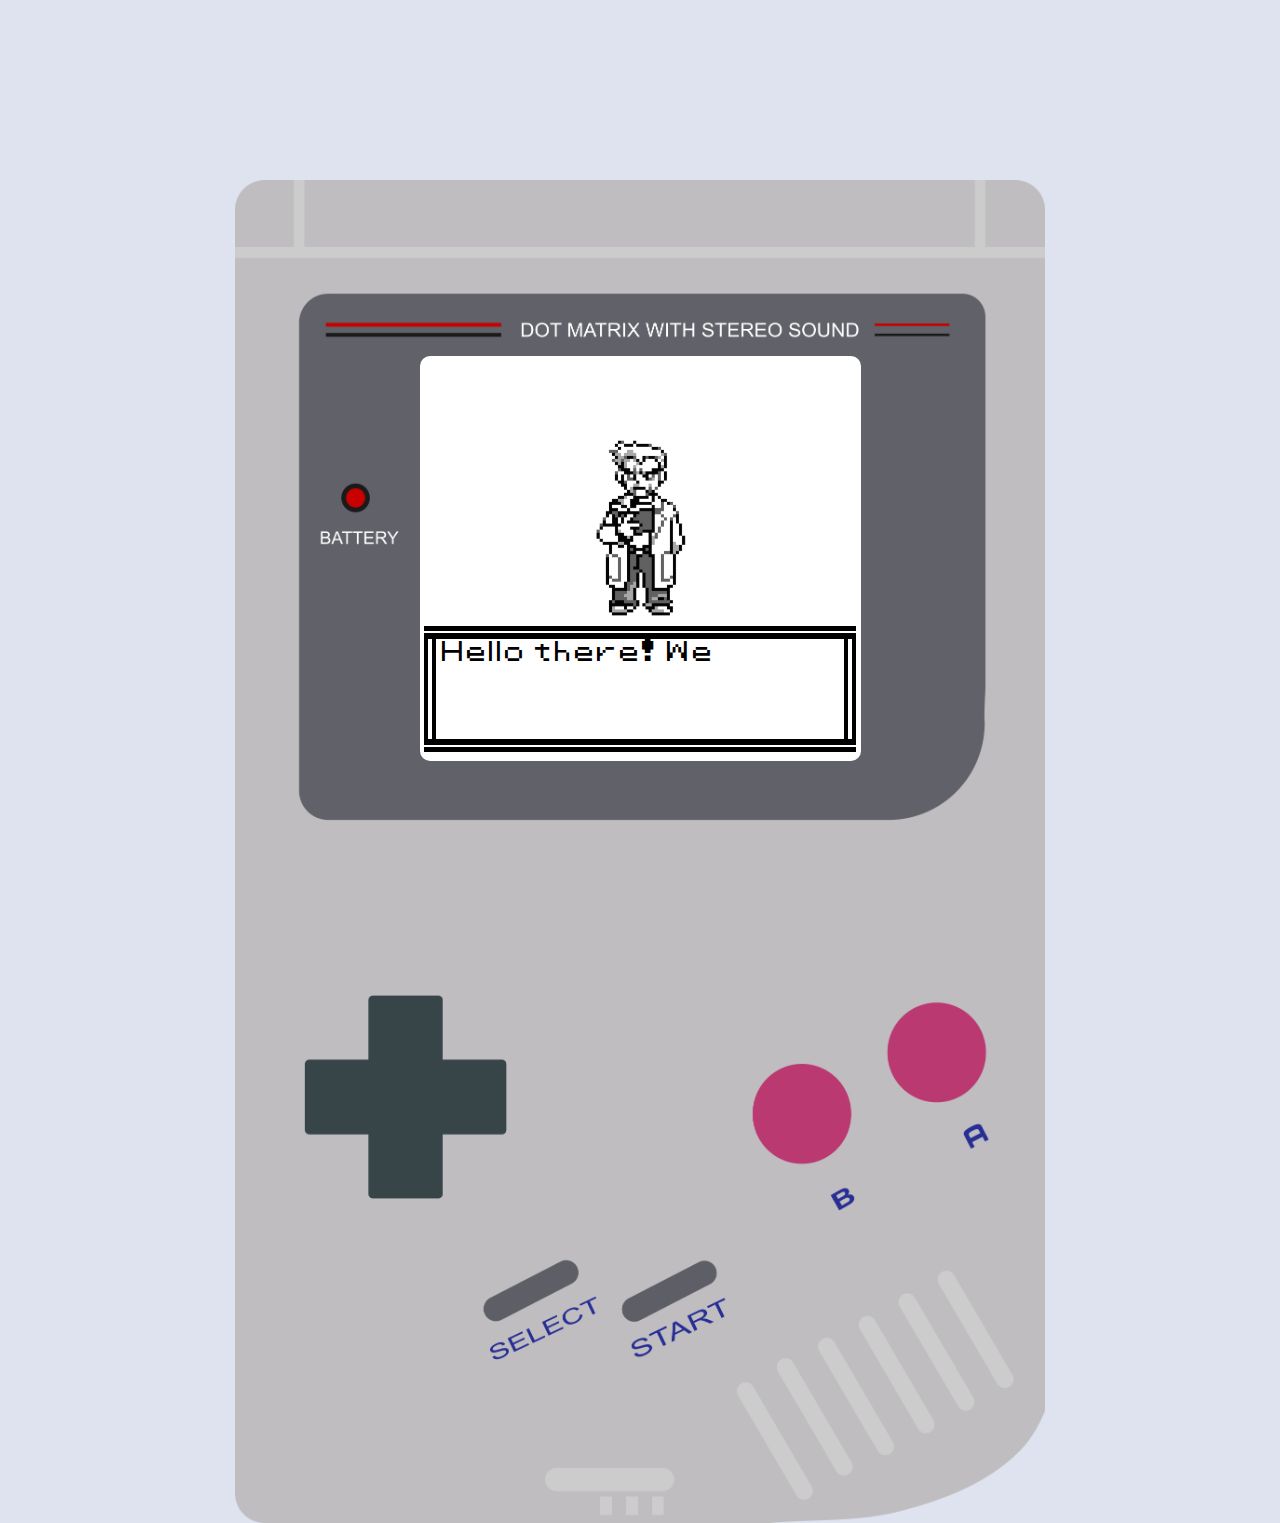
==== index.html @ 274673cb "initial commit" ====
<!DOCTYPE html>
<html lang="en">

<head>
    <meta charset="UTF-8">
    <meta http-equiv="X-UA-Compatible" content="IE=edge">
    <meta name="viewport" content="width=device-width, initial-scale=1.0">
    <title>Main Pokémon Quiz</title>
    <link rel="stylesheet" href="style.css">
</head>

<body>
    <div class="gameboy-container">
        <img src="./assets/gameboy.svg" alt="Gameboy" class="gameboy">
        <div id="quiz-container" class="quiz-body">
            <img src="./assets/oak.png" alt="Professor Oak" class="quiz-image oak fade-in fade-out">
            <div id="dialogue-container" class="text-box final-message" tabindex="0">
                <p id="dialogue-text"></p>
            </div>
            <form id="quiz-form" class="fade-out" style="display: none;">
                <div id="questions-container" class="question-text fade-out">
                    <!-- Questions go here -->
                </div>
            </form>
            <p id="question-counter"></p>
            <div id="pokemon-result" class="quiz-result" style="display: none;">
                <div class="text-box">
                <p id="final-message">Your ideal Pokémon is... </p>
            </div>
            <div class="pokemon-display">
                <p><strong id="pokemon-name"></strong></p>
                <img id="pokemon-image" src="" alt="" />
            </div>
            </div>
        </div>

        <script type="module" src="script.js"></script>
</body>

</html>
---- style.css ----
@font-face {
    font-family: 'Pokemon Classic';
    src: url('./assets/Pokemon-Font.ttf');
}

body {
    display: flex;
    width: 100vw;
    height: 100vh;
    background-color: #DFE2EF;
    overflow-y: hidden;
    font-family: 'Pokemon Classic';
}
.gameboy {
    position: absolute;
    top: 20vmin;
    left: 0;
    right: 0;
    margin-left: auto;
    margin-right: auto;
    max-width: 90vmin;
    height: auto;
}

/* Image Fade-In */

.fade-in {
    animation: fadeIn 1s;
}

@keyframes fadeIn {
    from {
        opacity: 0;
    }
    to {
        opacity: 1;
    }
}

/* Quiz */

.quiz-body {
    position: absolute;
    background-color: #FFFFFF;
    top: 39.5vmin;
    height: 45vmin;
    width: 49vmin;
    border-radius: 10px;
    left: 0;
    margin-left: auto;
    margin-right: auto;
    right: 0;
}

#quiz-container {
    display: flex;
    flex-direction: column;
}

.quiz-image {
    position: relative;
    height: 20vmin;
    align-self: center;
    top: 20%;
}

.text-box {
    width: 98%;
}

#questions-container {
    width: 94.5%;
}

#question-counter {
    position: absolute;
    top: 0;
    left: 50%;
    transform: translateX(-50%);
}

.text-box,
#questions-container,
.custom-options {
    position: absolute;
    height: 14vmin;
    align-self: start;
    bottom: 0;
    margin-left: 0.5vmin;
    margin-bottom: 1vmin;
    box-shadow: 
        /* top */
        inset 0 5px black,
        inset 0 7px white,
        inset 0 13px black,
        /* bottom */
        inset 0 -5px black,
        inset 0 -7px white,
        inset 0 -13px black,
        /* sides */
        inset 4px 0 black,
        inset 8px 0 white,
        inset 12px 0 black,
        inset -4px 0 black,
        inset -8px 0 white,
        inset -12px 0 black;
}

#dialogue-text {
    cursor: pointer;
    outline: none;

    position: relative;
    margin-top: -0.5px;
    font-size: 2.5vmin;
    padding-left: 2vmin;
    padding-top: 0.5vmin;
}

.question-text {
    position: relative;
    margin-top: -0.5px;
    font-size: 2.5vmin;
    padding-left: 2vmin;
}

/* question answer options */

.custom-options {
    display: flex;
    background-color: #FFFFFF;
    flex-direction: column;
    border: 1px solid black;
    width: 89%;
    margin-left: -2vmin;
    margin-bottom: 15vmin;
    height: 23vmin;
    padding-left: 5vmin;
}

.custom-option {
    cursor: pointer;
    padding-top: 0.2vmin;
}

.custom-option:hover::after,
.custom-option:focus::after,
.custom-option.selected::after {
    content: '▶';
    position: absolute;
    left: 0;
    font-size: 2.5vmin;
    padding-left: 1.5vmin;
}

.custom-option:active {
    opacity: 0.5;
}

/* Pokémon Result */
.quiz-result {
    display: flex;
    width: 100%;
    height: 100%;
}

#final-message {
    font-size: 2.5vmin;
    padding-left: 2vmin;
}

.pokemon-display {
    display: flex;
    flex-direction: column;
    align-items: center;
    justify-content: center;
    width: 100%;
}

#pokemon-name {
    position: absolute;
    top: 5%;
    left: 35%;
    font-size: 2vmin;
}

#pokemon-image {
    height: 20vmin;
    width: auto;
    margin-top: 6vmin;
}

#pokemon-name,
#pokemon-image {
    animation: fadeIn 5s;
}

/* small screen adjustments */

@media only screen and (max-width: 600px) {
.text-box,
#questions-container,
.custom-options {
    position: absolute;
    height: 14vmin;
    align-self: start;
    bottom: 0;
    margin-left: 0.5vmin;
    margin-bottom: 1vmin;
    z-index: 1;
    box-shadow: 
        /* top */
        inset 0 5px black,
        inset 0 7px white,
        /* bottom */
        inset 0 -5px black,
        /* sides */
        inset 4px 0 black,
        inset -4px 0 black
}
.custom-options {
    display: flex;
    background-color: #FFFFFF;
    flex-direction: column;
    border: 1px solid black;
    width: 89%;
    margin-left: -2vmin;
    margin-bottom: 15vmin;
    height: 23vmin;
    padding-left: 5vmin;
}
.pokemon-display {
    display: flex;
    flex-direction: column;
    align-items: center;
    justify-content: center;
    width: 100%;
}

#pokemon-name {
    position: absolute;
    top: 5%;
    left: 35%;
    font-size: 2vmin;
}

#pokemon-image {
    height: 20vmin;
    width: auto;
    margin-top: 3vmin;
    z-index: 0;
}

#question-counter {
    position: absolute;
    top: -0;
    left: 50%;
    transform: translateX(-50%);
    font-size: 2vmin;
}
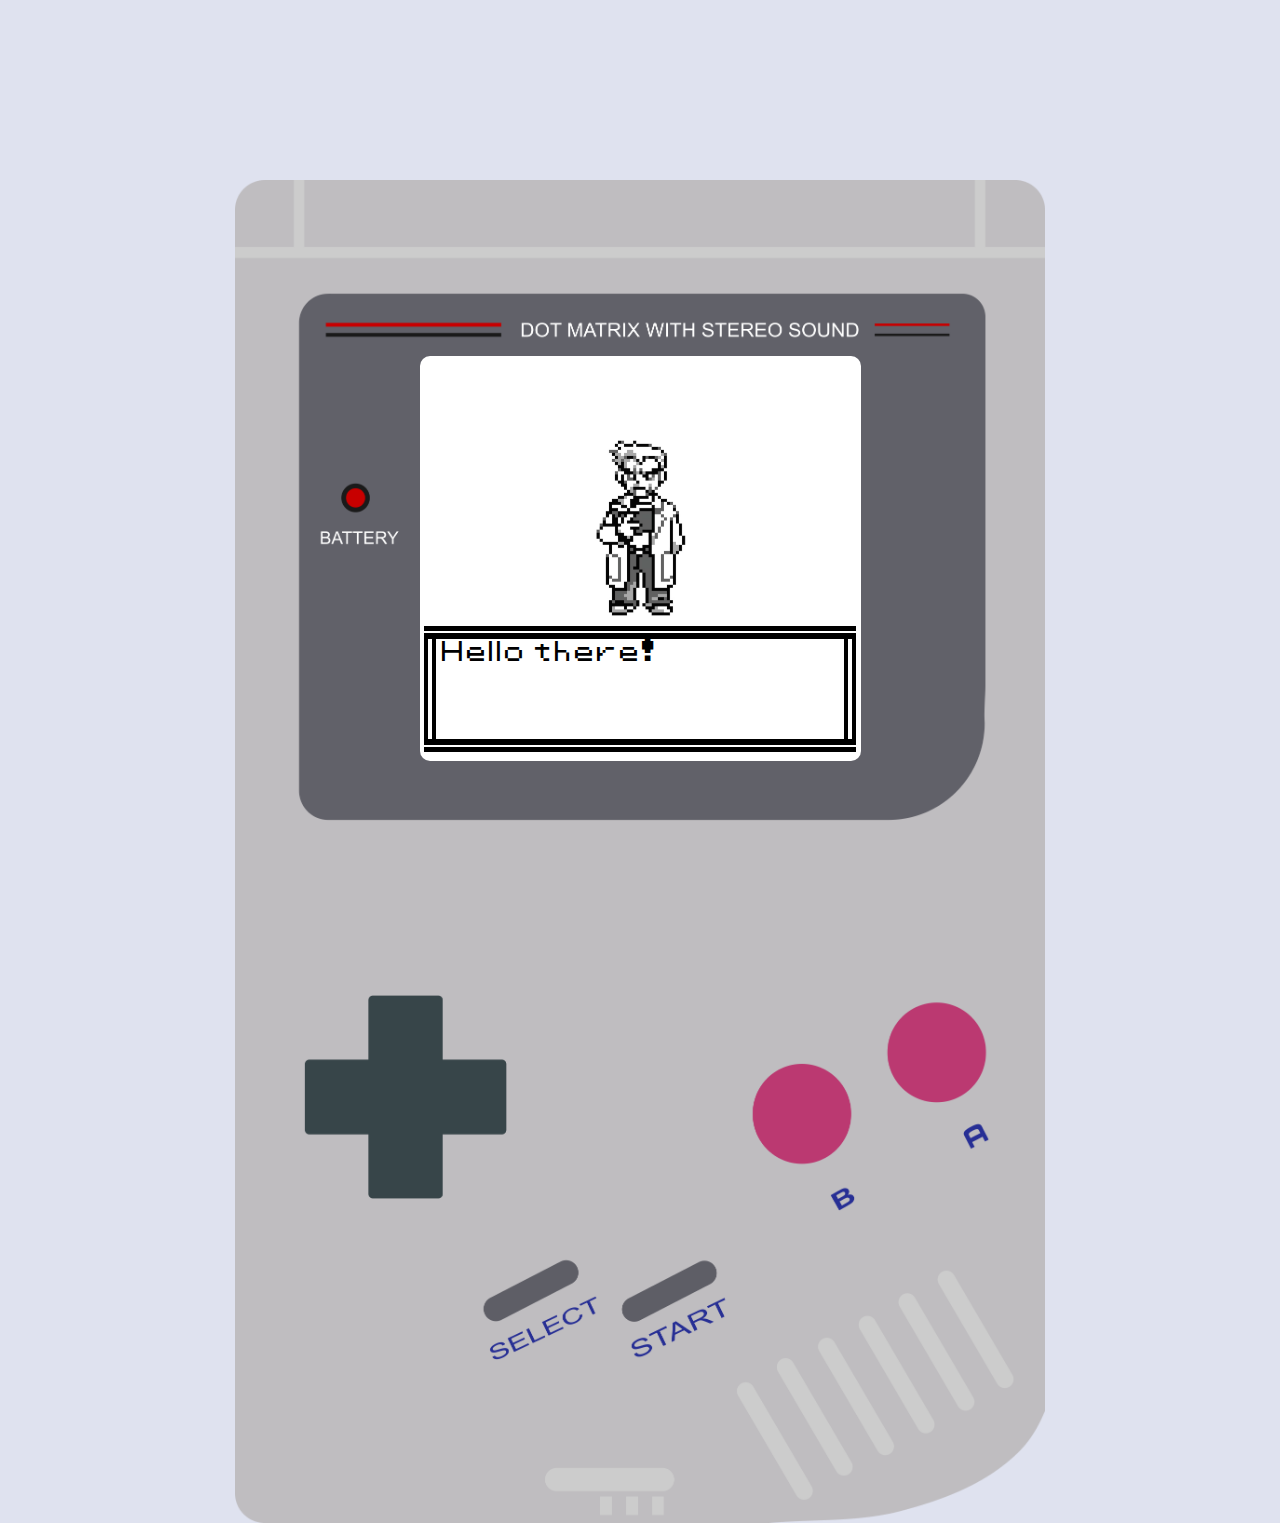
==== commit dbe44e39: "fix mobile" ====
--- a/index.html
+++ b/index.html
@@ -22,7 +22,7 @@
                     <!-- Questions go here -->
                 </div>
             </form>
-            <p id="question-counter"></p>
+            <p id="question-counter" class="fade-out"></p>
             <div id="pokemon-result" class="quiz-result" style="display: none;">
                 <div class="text-box">
                 <p id="final-message">Your ideal Pokémon is... </p>
--- a/style.css
+++ b/style.css
@@ -210,13 +210,13 @@
     z-index: 1;
     box-shadow: 
         /* top */
-        inset 0 5px black,
-        inset 0 7px white,
+        inset 0 2px black,
+        inset 0 5px white,
         /* bottom */
-        inset 0 -5px black,
+        inset 0 -2px black,
         /* sides */
-        inset 4px 0 black,
-        inset -4px 0 black
+        inset 2px 0 black,
+        inset -2px 0 black
 }
 .custom-options {
     display: flex;
@@ -257,4 +257,10 @@
     left: 50%;
     transform: translateX(-50%);
     font-size: 2vmin;
+    width: 100%;
+    padding-left: 2vmin;
+}
+
+.custom-option:active {
+    text-decoration: underline;
 }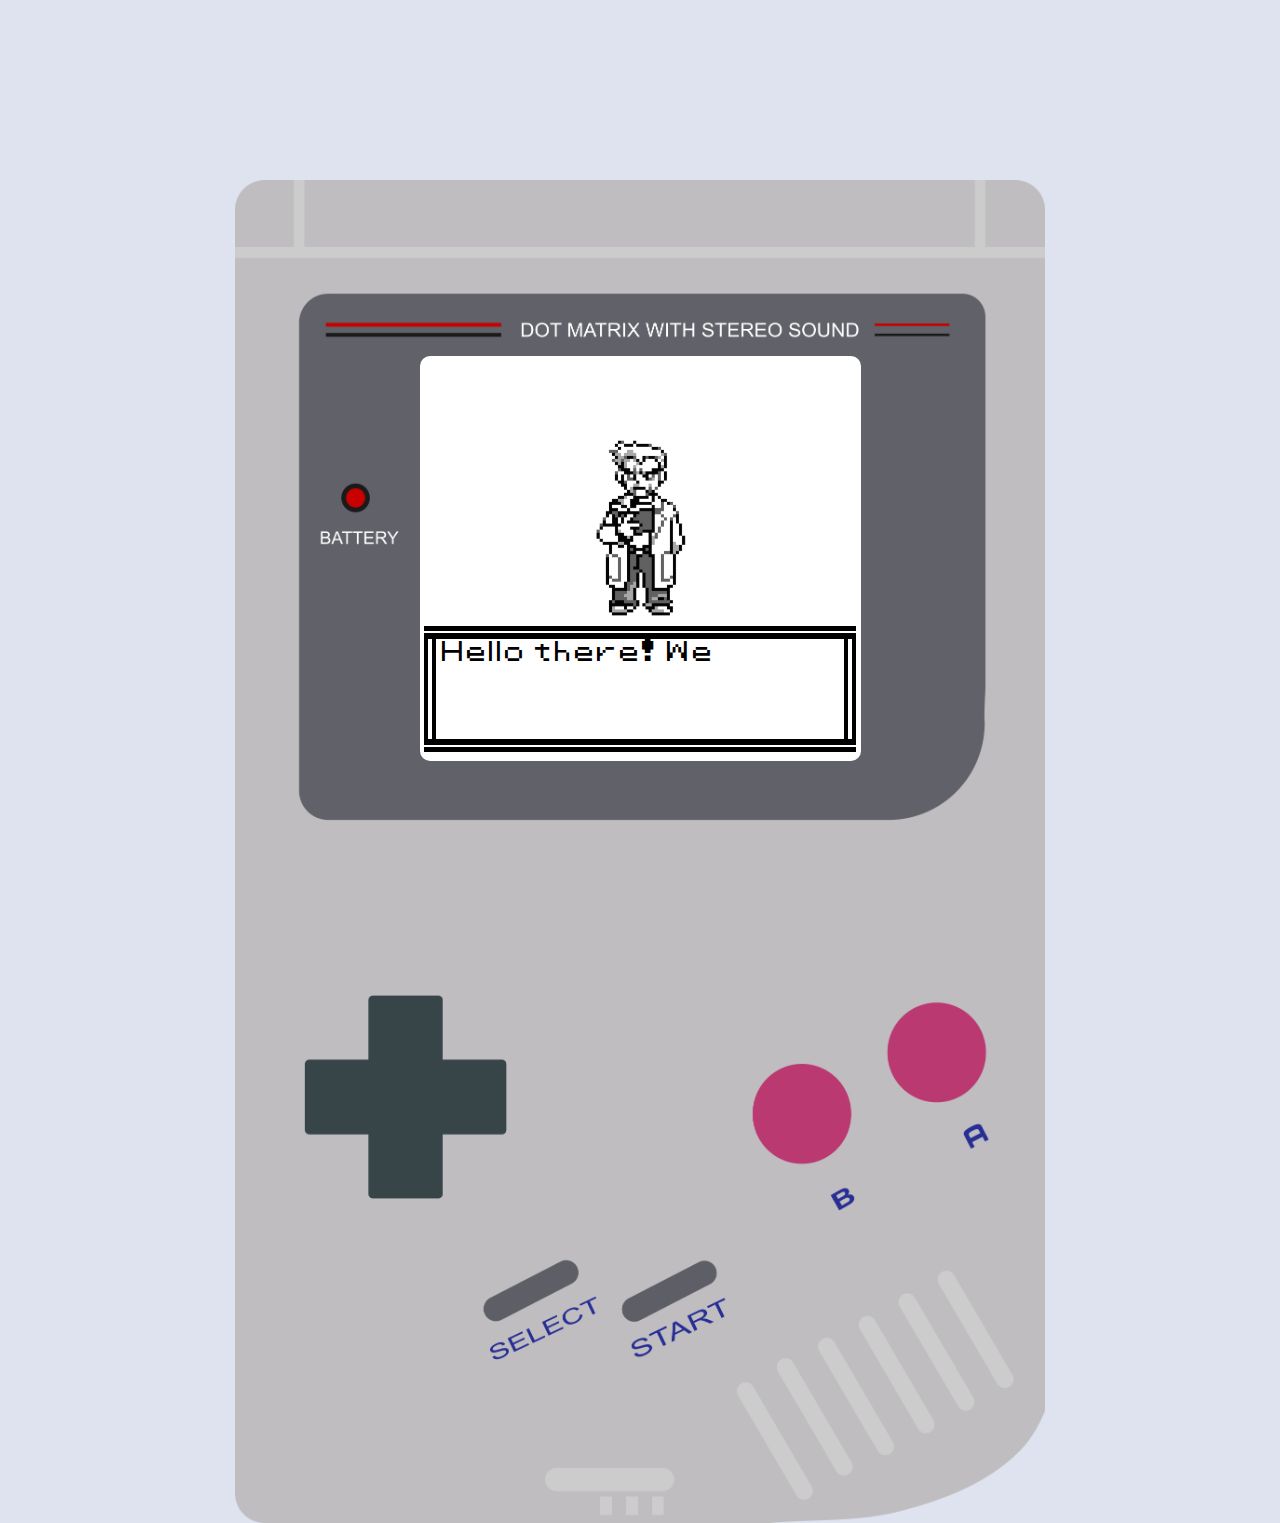
==== commit a18ed661: "Add files via upload" ====
--- a/index.html
+++ b/index.html
@@ -28,7 +28,7 @@
                 <p id="final-message">Your ideal Pokémon is... </p>
             </div>
             <div class="pokemon-display">
-                <p><strong id="pokemon-name"></strong></p>
+                <p id="pokemon-name"></p>
                 <img id="pokemon-image" src="" alt="" />
             </div>
             </div>
--- a/style.css
+++ b/style.css
@@ -174,13 +174,14 @@
     flex-direction: column;
     align-items: center;
     justify-content: center;
-    width: 100%;
 }
 
 #pokemon-name {
-    position: absolute;
-    top: 5%;
-    left: 35%;
+    position:absolute;
+    left: 50%;
+    -webkit-transform: translateX(-50%);
+    transform: translateX(-50%);
+    top: 0;
     font-size: 2vmin;
 }
 
@@ -239,15 +240,17 @@
 
 #pokemon-name {
     position: absolute;
-    top: 5%;
-    left: 35%;
+    top: 0;
+    left: 50%;
+    -webkit-transform: translateX(-50%);
+    transform: translateX(-50%);
     font-size: 2vmin;
 }
 
 #pokemon-image {
-    height: 20vmin;
+    height: 16vmin;
     width: auto;
-    margin-top: 3vmin;
+    margin-top: 8vmin;
     z-index: 0;
 }
 
@@ -263,4 +266,5 @@
 
 .custom-option:active {
     text-decoration: underline;
+}
 }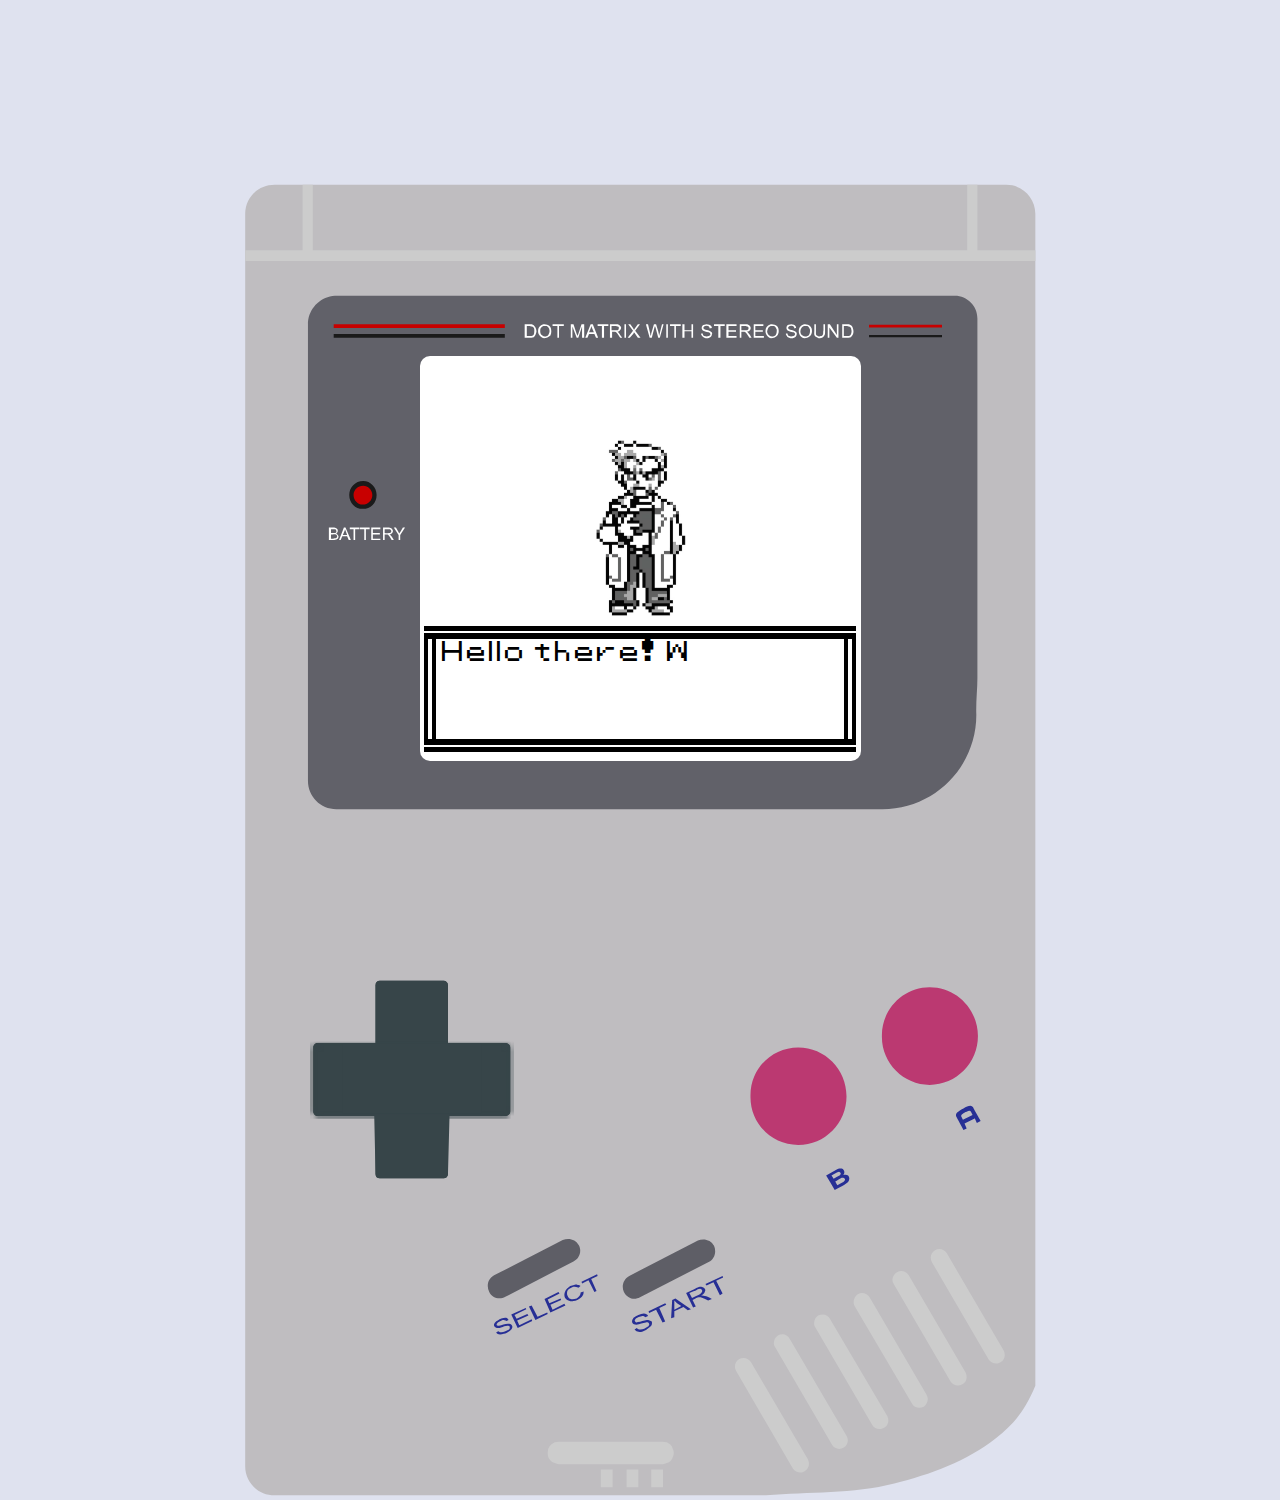
==== commit 8709de17: "Add files via upload" ====
--- a/index.html
+++ b/index.html
@@ -11,7 +11,44 @@
 
 <body>
     <div class="gameboy-container">
-        <img src="./assets/gameboy.svg" alt="Gameboy" class="gameboy">
+        <svg version="1.2" xmlns="http://www.w3.org/2000/svg" viewBox="0 0 151 246" class="gameboy">
+            <title>Gameboy</title>
+            <defs>
+                <image  width="38" height="15" id="img1" href="[data-uri]"/>
+            </defs>
+            <style>
+                .s0 { fill: #bfbdc0 } 
+                .s1 { fill: #616169 } 
+                .s2 { fill: #cccccc } 
+                .s3 { fill: #5e5e66 } 
+                .s4 { fill: #bb3971 } 
+                .s5 { fill: #374549 } 
+                .s6 { fill: #1a1a1a } 
+                .s7 { fill: #c80000 } 
+                .s8 { fill: #bfcf04 } 
+                .s9 { fill: #ffffff } 
+                .s10 { fill: #272f95 } 
+            </style>
+            <g id="layer1">
+                <path id="path46" class="s0" d="m7.4 0.9h136.4c3 0 5.4 2.4 5.4 5.4v218.5c-2 4.8-4.1 7.2-7.3 9.7-5.4 4.3-12.3 6.8-19 8.5-7.7 2-15.9 1.5-23.9 2.2h-91.6c-3.1 0-5.5-2.4-5.5-5.4v-233.5c0-3 2.4-5.4 5.5-5.4z"/>
+                <path id="path48" class="s1" d="m17.7 21.7c-2.4 0.6-4.1 2.7-4.1 5.2v85.1c0 2.9 2.3 5.3 5.3 5.3h101.8c9.7 0 17.5-7.9 17.5-17.6-0.1-2.2 0.2-4.7 0.2-6.8v-67.1c0-2.3-1.9-4.2-4.2-4.2h-114.6c-0.7 0-1.3 0-1.9 0.1z"/>
+                <path id="path1748" class="s2" d="m12.6 0.9v12.2h-10.7v2h147.3v-2h-10.8v-12.2h-1.9v12.2h-122v-12.2zm118.7 198.4q-0.4 0-0.8 0.2c-0.8 0.5-1 1.4-0.6 2.2l10.6 18.2c0.5 0.7 1.5 1 2.2 0.5 0.8-0.4 1-1.4 0.6-2.2l-10.6-18.1c-0.3-0.5-0.8-0.8-1.4-0.8zm-7.1 4.1q-0.4 0-0.8 0.2c-0.8 0.5-1.1 1.5-0.6 2.2l10.6 18.2c0.5 0.7 1.4 1 2.2 0.5 0.8-0.4 1-1.4 0.6-2.2l-10.6-18.1c-0.3-0.5-0.8-0.8-1.4-0.8zm-7.3 4.1q-0.4 0-0.8 0.2c-0.7 0.5-1 1.5-0.6 2.2l10.7 18.2c0.4 0.8 1.4 1 2.2 0.6 0.7-0.5 1-1.5 0.5-2.3l-10.6-18.1c-0.3-0.5-0.8-0.8-1.4-0.8zm-7.3 4q-0.5 0-0.9 0.2c-0.7 0.5-1 1.5-0.5 2.2l10.6 18.2c0.4 0.7 1.4 1 2.2 0.5 0.8-0.4 1-1.4 0.6-2.2l-10.7-18.1c-0.2-0.5-0.8-0.8-1.3-0.8zm-7.5 3.7q-0.5 0-0.9 0.2c-0.7 0.5-1 1.5-0.5 2.2l10.6 18.2c0.4 0.7 1.4 1 2.2 0.5 0.7-0.4 1-1.4 0.5-2.2l-10.6-18.1c-0.3-0.5-0.8-0.8-1.3-0.8zm-7.3 4.4q-0.4 0-0.8 0.2c-0.8 0.5-1 1.4-0.6 2.2l10.6 18.2c0.5 0.7 1.5 1 2.2 0.5 0.8-0.4 1-1.4 0.6-2.2l-10.6-18.1c-0.3-0.5-0.8-0.8-1.4-0.8zm-34.4 15.6q-0.4 0-0.8 0.1-0.4 0.2-0.7 0.5-0.3 0.3-0.5 0.7-0.1 0.4-0.1 0.8 0 0.4 0.1 0.8 0.2 0.4 0.5 0.7 0.3 0.3 0.7 0.4 0.4 0.2 0.8 0.2h19.3q0.4 0 0.8-0.2 0.4-0.1 0.7-0.4 0.3-0.3 0.4-0.7 0.2-0.4 0.2-0.8 0-0.4-0.2-0.8-0.1-0.4-0.4-0.7-0.3-0.3-0.7-0.5-0.4-0.1-0.8-0.1zm7.8 5.2v3.3h2.2v-3.3zm4.8 0v3.3h2.2v-3.3zm4.6 0v3.3h2.2v-3.3z"/>
+                <path id="path1736" class="s3" d="m62.1 197.4q-0.5 0-1 0.2l-12.8 6.6c-1.1 0.6-1.5 1.9-0.9 3.1 0.5 1.1 1.9 1.5 3 0.9l12.7-6.6c1.1-0.5 1.6-1.9 1-3-0.4-0.8-1.2-1.2-2-1.2zm25.2 0.1q-0.6 0-1 0.2l-12.8 6.6c-1.1 0.6-1.5 1.9-1 3 0.6 1.2 1.9 1.6 3 1l12.8-6.6c1.1-0.5 1.5-1.9 1-3-0.4-0.8-1.2-1.2-2-1.2z"/>
+                <path id="button-b" class="s4" d="m105 161.7c-4.9 0-9 4-8.9 9.1-0.1 5 3.9 9.1 8.9 9.1 5 0 9-4.1 9-9.1 0-5-4-9.1-9-9.1z"/>
+                <path id="button-a" class="s4" d="m129.5 150.5c-4.9 0-9 4.1-8.9 9.1-0.1 5 4 9.1 8.9 9.1 5 0 9-4.1 9-9.1 0-5-4-9.1-9-9.1z"/>
+                <path id="buttonback" class="s5" d="m27 149.3c-0.5 0-0.8 0.3-0.8 0.8v10.8h-10.8c-0.4 0-0.8 0.4-0.8 0.8v12c0 0.4 0.4 0.8 0.8 0.8h10.8v10.8c0 0.5 0.3 0.8 0.8 0.8h11.9c0.4 0 0.8-0.3 0.8-0.8v-10.8h10.7c0.5 0 0.9-0.4 0.9-0.8v-12c0-0.4-0.4-0.8-0.9-0.8h-10.7v-10.8c0-0.5-0.4-0.8-0.8-0.8z"/>
+                <path id="inactive-btns" fill-rule="evenodd" class="s5" d="m40.7 160.9h-25.3c-0.4 0-0.8 0.4-0.8 0.8v12c0 0.4 0.4 0.8 0.8 0.8h25.4m-1.1 0h10.7c0.5 0 0.9-0.4 0.9-0.8v-12c0-0.4-0.4-0.8-0.9-0.8h-10.7"/>
+                <path id="button-up" class="s5" d="m39.7 160.9v-10.8c0-0.5-0.4-0.8-0.8-0.8h-11.9c-0.5 0-0.8 0.3-0.8 0.8v10.8"/>
+                <path id="button-down" class="s5" d="m39.8 172c0 2.5-13.9-0.9-13.9-0.1l0.3 13.4c0 0.5 0.3 0.8 0.8 0.8h11.9c0.4 0 0.8-0.3 0.8-0.8l0.3-11.2"/>
+                <use id="bts-filler" href="#img1" x="14" y="160"/>
+                <path id="Shape 1" class="s5" d="m20 161h26v13h-26z"/>
+                <path id="path1786" class="s6" d="m18.4 28.7v0.7h31.9v-0.7zm99.8 0.2v0.4h13.6v-0.4zm-94.3 27.2c-1.5 0-2.6 1.2-2.6 2.6 0 1.5 1.1 2.6 2.5 2.6 1.5 0 2.6-1.1 2.6-2.6 0-1.4-1.1-2.6-2.5-2.6z"/>
+                <path id="path1726" class="s7" d="m18.4 26.9v0.7h31.9v-0.7zm99.8 0.1v0.5h13.6v-0.5zm-94.3 30c-1 0-1.8 0.8-1.8 1.7 0 1 0.8 1.8 1.7 1.8 1 0 1.8-0.8 1.8-1.8 0-0.9-0.8-1.7-1.7-1.7z"/>
+                <path id="path1724" class="s8" d="m39.2 33h73.7c1.3 0 2.4 1.1 2.4 2.4v67.9c0 1.3-1.1 2.4-2.4 2.4h-73.7c-1.4 0-2.4-1.1-2.4-2.4v-67.9c0-1.3 1-2.4 2.4-2.4z"/>
+                <path id="path872" fill-rule="evenodd" class="s9" d="m58.2 27c0.3 0.1 0.6 0.3 0.7 0.7 0.1 0.4 0.1 0.9-0.1 1.3-0.3 0.3-0.8 0.5-1.2 0.5-0.4-0.1-0.8-0.4-1-0.8q-0.1-0.2-0.1-0.5c0-0.4 0.1-0.8 0.4-1 0.2-0.2 0.5-0.3 0.8-0.3q0.3 0 0.5 0.1zm42.4 0c0.3 0.1 0.6 0.3 0.7 0.7 0.1 0.4 0.1 0.9-0.2 1.3-0.2 0.3-0.7 0.5-1.2 0.5-0.4-0.1-0.7-0.4-0.9-0.8q-0.1-0.2-0.1-0.5c0-0.4 0.1-0.8 0.4-1 0.2-0.2 0.5-0.3 0.8-0.3q0.2 0 0.5 0.1zm6.2 0c0.3 0.1 0.5 0.3 0.7 0.7 0.1 0.4 0.1 0.9-0.2 1.3-0.2 0.3-0.7 0.5-1.2 0.5-0.4-0.1-0.8-0.4-0.9-0.8q-0.1-0.2-0.1-0.5c0-0.4 0.1-0.8 0.4-1 0.2-0.2 0.5-0.3 0.8-0.3q0.2 0 0.5 0.1zm-18.4 0c0.3 0.1 0.5 0.3 0.5 0.6 0 0.1-0.1 0-0.1 0l-0.3 0.1c0-0.2-0.1-0.4-0.3-0.5q-0.3-0.1-0.6 0c-0.2 0.1-0.3 0.3-0.3 0.4 0.1 0.2 0.3 0.3 0.4 0.3 0.3 0.1 0.7 0.1 0.9 0.3q0.5 0.2 0.3 0.6c0 0.3-0.2 0.5-0.5 0.6q-0.4 0.2-0.9 0c-0.2-0.1-0.5-0.3-0.6-0.6q0-0.1 0-0.2 0.2 0 0.3 0c0 0.2 0.1 0.4 0.3 0.5 0.3 0.1 0.6 0.1 0.8 0 0.2-0.1 0.4-0.2 0.3-0.4 0-0.2-0.2-0.3-0.4-0.3q-0.4-0.1-0.9-0.3c-0.2-0.1-0.3-0.3-0.3-0.5 0-0.3 0.2-0.6 0.5-0.6q0.2-0.1 0.4-0.1 0.3 0 0.5 0.1zm15.8 0c0.2 0.1 0.4 0.3 0.4 0.6 0.1 0.1 0 0-0.1 0l-0.2 0.1c0-0.2-0.1-0.4-0.3-0.5q-0.3-0.1-0.6 0c-0.2 0.1-0.3 0.3-0.3 0.4 0.1 0.2 0.3 0.3 0.4 0.3 0.3 0.1 0.6 0.1 0.9 0.3 0.2 0.1 0.4 0.3 0.3 0.6 0 0.3-0.2 0.5-0.5 0.6q-0.4 0.2-0.9 0-0.4-0.1-0.6-0.6 0-0.1 0-0.2 0.1 0 0.3 0c0 0.2 0.1 0.4 0.3 0.5 0.2 0.1 0.5 0.1 0.8 0 0.2-0.1 0.3-0.2 0.3-0.4 0-0.2-0.2-0.3-0.4-0.3q-0.4-0.1-0.9-0.3c-0.2-0.1-0.3-0.3-0.3-0.5 0-0.3 0.2-0.6 0.4-0.6q0.3-0.1 0.5-0.1 0.2 0 0.5 0.1zm-49.1-0.1c0.3 0 0.6 0.1 0.7 0.3 0.3 0.3 0.4 0.7 0.4 1.1-0.1 0.4-0.2 0.7-0.5 1-0.3 0.1-0.6 0.1-0.9 0.1h-0.8v-2.5q0.6 0 1.1 0zm6.2 0v0.3h-0.9v2.2h-0.3v-2.2h-0.9v-0.3zm1.8 0l0.6 1.8q0.1 0.2 0.2 0.4 0-0.2 0.1-0.4l0.6-1.8h0.5v2.5h-0.4v-2.1l-0.7 2.1h-0.3l-0.8-2.1v2.1h-0.3v-2.5zm3.6 0l1 2.5h-0.4l-0.3-0.7h-1l-0.3 0.7h-0.4l1-2.5zm2.9 0v0.3h-0.8v2.2h-0.4v-2.2h-0.8v-0.3zm1.6 0c0.2 0 0.5 0.1 0.6 0.3 0.3 0.2 0.2 0.7-0.1 0.9q-0.2 0.2-0.4 0.2c0.2 0.1 0.4 0.4 0.5 0.6l0.4 0.5h-0.4q-0.3-0.5-0.6-0.9c-0.1-0.1-0.3-0.2-0.5-0.2q-0.2 0-0.4 0v1.1h-0.4v-2.5q0.7 0 1.3 0zm1.7 0v2.5h-0.3v-2.5zm0.8 0l0.5 0.7q0.1 0.2 0.2 0.3 0.1-0.2 0.2-0.3l0.5-0.7h0.4l-0.9 1.2 1 1.3h-0.5l-0.6-0.9q-0.1 0-0.1-0.1-0.1 0.1-0.1 0.2l-0.7 0.8h-0.4l1-1.3-0.9-1.2zm3.3 0l0.4 1.7q0 0.2 0.1 0.5 0.1-0.4 0.1-0.5l0.5-1.7h0.4l0.4 1.3q0.1 0.5 0.2 0.9 0-0.3 0.1-0.6l0.4-1.6h0.3l-0.7 2.5h-0.3l-0.5-1.9q-0.1-0.2-0.1-0.3-0.1 0.2-0.1 0.3l-0.5 1.9h-0.4l-0.7-2.5zm3.7 0v2.5h-0.3v-2.5zm2.4 0v0.3h-0.9v2.2h-0.3v-2.2h-0.8v-0.3zm0.7 0v1.1h1.3v-1.1h0.3v2.5h-0.3v-1.2h-1.3v1.2h-0.4v-2.5zm7.5 0v0.3h-0.8v2.2h-0.4v-2.2h-0.8v-0.3zm2.2 0v0.3h-1.5v0.8h1.4v0.3h-1.4v0.8h1.5v0.3h-1.9v-2.5zm1.8 0c0.3 0 0.5 0.1 0.7 0.3 0.2 0.2 0.2 0.7-0.1 0.9q-0.2 0.2-0.5 0.2c0.3 0.1 0.4 0.4 0.6 0.6l0.3 0.5h-0.4q-0.3-0.5-0.6-0.9c-0.1-0.1-0.3-0.2-0.5-0.2q-0.2 0-0.4 0v1.1h-0.3v-2.5q0.6 0 1.2 0zm3.2 0v0.3h-1.5v0.8h1.4v0.3h-1.4v0.8h1.6v0.3h-1.9v-2.5zm9.8 0q0 0.8 0 1.6c0 0.2 0 0.4 0.2 0.5 0.2 0.2 0.5 0.2 0.7 0.1 0.2 0 0.3-0.1 0.4-0.3 0.1-0.2 0-0.5 0.1-0.8v-1.1h0.3q0 0.8 0 1.6c0 0.2-0.1 0.5-0.3 0.7-0.2 0.2-0.6 0.3-0.9 0.3-0.2-0.1-0.5-0.2-0.7-0.4-0.2-0.3-0.1-0.6-0.1-1v-1.2zm2.6 0l1.3 2v-2h0.3v2.5h-0.3l-1.4-1.9v1.9h-0.3v-2.5zm3.4 0c0.2 0 0.5 0.1 0.7 0.3 0.2 0.3 0.3 0.7 0.3 1.1 0 0.4-0.2 0.7-0.5 1-0.2 0.1-0.6 0.1-0.9 0.1h-0.7v-2.5q0.5 0 1.1 0zm-57.3 0.7c-0.1 0.2-0.1 0.4-0.1 0.6 0 0.3 0.1 0.7 0.4 0.8 0.3 0.3 0.9 0.2 1.1-0.1 0.2-0.3 0.3-0.7 0.2-1 0-0.3-0.2-0.5-0.5-0.7q-0.1 0-0.3 0 0 0-0.1 0c-0.3 0-0.5 0.1-0.7 0.4zm42.4 0c-0.1 0.2-0.1 0.4-0.2 0.6 0 0.3 0.2 0.7 0.4 0.8 0.4 0.3 0.9 0.2 1.2-0.1 0.2-0.3 0.2-0.7 0.2-1-0.1-0.3-0.2-0.5-0.5-0.7q-0.1 0-0.3 0-0.1 0-0.1 0c-0.3 0-0.6 0.1-0.7 0.4zm6.2 0c-0.1 0.2-0.2 0.4-0.2 0.6 0 0.3 0.1 0.7 0.4 0.8 0.4 0.3 0.9 0.2 1.2-0.1 0.2-0.3 0.2-0.7 0.2-1-0.1-0.3-0.2-0.5-0.5-0.7q-0.2 0-0.3 0-0.1 0-0.1 0c-0.3 0-0.6 0.1-0.7 0.4zm-39.3 0.1l-0.3 0.7h0.9l-0.3-0.7q-0.1-0.3-0.2-0.5 0 0.2-0.1 0.5zm4.4-0.5h-0.5v0.8q0.5 0 0.9 0c0.2 0 0.4 0 0.4-0.2 0.1-0.2 0.1-0.5-0.2-0.5q-0.1-0.1-0.3-0.1-0.1 0-0.3 0zm24.2 0h-0.5v0.8q0.4 0 0.8 0c0.2 0 0.4 0 0.5-0.2 0.1-0.2 0-0.5-0.2-0.5q-0.2-0.1-0.3-0.1-0.2 0-0.3 0zm-40.3 0h-0.2v1.9q0.4 0 0.7 0c0.2 0 0.5-0.1 0.6-0.3 0.1-0.2 0.1-0.6 0.1-0.9 0-0.3-0.2-0.6-0.5-0.6q-0.2-0.1-0.4-0.1-0.1 0-0.3 0zm59.1 0h-0.2v1.9q0.4 0 0.8 0c0.2 0 0.4-0.1 0.5-0.3 0.1-0.2 0.2-0.6 0.1-0.9 0-0.3-0.2-0.6-0.5-0.6q-0.1-0.1-0.3-0.1-0.2 0-0.4 0zm-95.2 37.6c0.2 0.1 0.4 0.1 0.6 0.3 0.1 0.2 0.1 0.5-0.1 0.7 0 0.1-0.2 0.1-0.2 0.1 0.3 0.1 0.4 0.3 0.5 0.5 0 0.2-0.1 0.6-0.4 0.6-0.3 0.1-0.6 0.1-0.8 0.1h-0.6v-2.3q0.5 0 1 0zm2.1 0l1 2.3h-0.4l-0.3-0.7h-0.9l-0.3 0.7h-0.3l0.9-2.3zm2.6 0v0.3h-0.8v2h-0.3v-2h-0.7v-0.3zm1.9 0v0.3h-0.7v2h-0.3v-2h-0.8v-0.3zm2 0v0.3h-1.4v0.7h1.3v0.3h-1.3v0.8h1.4v0.2h-1.7v-2.3zm1.6 0c0.2 0.1 0.5 0.1 0.6 0.3 0.2 0.2 0.2 0.6-0.1 0.8q-0.2 0.2-0.4 0.2c0.2 0.1 0.4 0.3 0.5 0.5q0.2 0.3 0.3 0.5h-0.4c-0.1-0.3-0.3-0.5-0.5-0.8-0.1-0.1-0.2-0.2-0.4-0.2q-0.2 0-0.4 0v1q-0.1 0-0.3 0v-2.3q0.6 0 1.1 0zm1.3 0l0.4 0.7q0.1 0.2 0.2 0.4 0.2-0.2 0.3-0.4l0.4-0.7h0.4l-0.9 1.4v0.9h-0.3v-0.9l-0.9-1.4zm-9.6 0.7l-0.3 0.7h0.8l-0.2-0.6q-0.1-0.3-0.2-0.5 0 0.2-0.1 0.4zm8-0.4h-0.5q0 0.4 0 0.7 0.4 0.1 0.8 0c0.2 0 0.3 0 0.4-0.2 0.1-0.1 0-0.4-0.2-0.5q-0.1 0-0.2 0-0.2 0-0.3 0zm-10.3 0h-0.2v0.7q0.3 0 0.7 0c0.1 0 0.3-0.1 0.3-0.2 0-0.2 0-0.4-0.2-0.5q-0.1 0-0.3 0-0.2 0-0.3 0zm-0.2 1.8q0.4 0 0.7-0.1c0.2 0 0.3 0 0.4-0.2 0.1-0.2 0-0.4-0.2-0.5-0.2-0.1-0.4 0-0.6 0h-0.3z"/>
+                <path id="path980" fill-rule="evenodd" class="s10" d="m137.7 173.1c0.5 0.9 1.3 2.3 1.3 2.3l-0.7 0.4-0.4-0.9-0.1 0.1-1.8 0.9 0.4 0.9-0.6 0.3c0 0-0.8-1.5-1.3-2.4-0.3-0.6 0.1-0.9 0.7-1.3q0.3-0.2 0.6-0.3c0.5-0.3 0.9-0.5 1.3-0.5 0.2 0 0.5 0.2 0.6 0.5zm-1.3 0.6q-0.2 0-0.3 0.1-0.1 0.1-0.3 0.2c-0.3 0.2-0.5 0.4-0.4 0.6l0.3 0.6 1.8-0.9-0.3-0.6q-0.1-0.2-0.3-0.2-0.2 0-0.5 0.2zm-23.3 10.6c0.3 0.1 0.5 0.4 0.5 0.7q0 0.3-0.2 0.5c0.3-0.1 0.7-0.1 0.9 0.1 0.3 0.3 0.3 0.8 0 1.2-0.3 0.3-0.7 0.5-1 0.7q-0.8 0.4-1.5 0.8-0.8-1.4-1.6-2.7 1-0.6 1.9-1.1c0.2-0.1 0.5-0.2 0.8-0.2q0.1 0 0.2 0zm-0.8 0.7q-0.5 0.3-1.1 0.6 0.2 0.3 0.4 0.6c0.4-0.2 0.7-0.4 1.1-0.6 0.1-0.1 0.3-0.3 0.2-0.5q-0.1-0.1-0.3-0.2-0.1 0-0.3 0.1zm0.8 1c-0.3 0.2-0.7 0.4-1 0.6q-0.1 0-0.2 0.1 0.2 0.4 0.4 0.7 0.6-0.3 1.1-0.6c0.2-0.2 0.4-0.4 0.3-0.6-0.1-0.1-0.3-0.2-0.4-0.2q-0.1 0-0.2 0zm-45.5 18.3l-1.2 0.6 1 2.2-0.4 0.2-1.1-2.2-1.2 0.6-0.1-0.3 2.9-1.4zm23.4 0.3l-1.3 0.6 1.2 2.4-0.5 0.3-1.2-2.4-1.3 0.6-0.2-0.3 3.2-1.5zm-27.3 1.3q0.2 0.1 0.4 0.1c0.1 0.1 0.3 0.1 0.3 0.2q-0.2 0.2-0.4 0.3c-0.2-0.2-0.6-0.2-0.9-0.2-0.3 0.1-0.7 0.3-1 0.6-0.2 0.2-0.2 0.5-0.2 0.8 0.1 0.4 0.3 0.8 0.7 0.9 0.3 0.1 0.7 0 1.1-0.1 0.3-0.2 0.7-0.5 0.7-0.9q0.1-0.1 0-0.2 0.3-0.1 0.6-0.2 0 0.8-0.6 1.2c-0.3 0.3-0.8 0.5-1.3 0.6-0.4 0.1-0.9 0-1.3-0.3-0.4-0.3-0.5-0.9-0.3-1.4 0.2-0.5 0.6-0.8 1-1.1 0.4-0.1 0.7-0.2 1-0.3q0.1 0 0.2 0zm23.5 0.5c0.4 0.1 0.6 0.5 0.4 0.8-0.1 0.4-0.4 0.6-0.8 0.8 0.5-0.1 0.9 0.1 1.3 0.2q0.4 0.2 0.8 0.4l-0.7 0.3c-0.4-0.2-0.9-0.4-1.4-0.6-0.2 0-0.5 0-0.8 0.1q-0.3 0.2-0.7 0.4l0.6 1.2-0.5 0.2-1.3-2.7q0.5-0.3 1-0.5 0.5-0.2 1-0.5c0.2-0.1 0.5-0.2 0.8-0.2q0.2 0 0.3 0.1zm-1.3 0.6q-0.2 0.1-0.3 0.1l-0.9 0.4 0.5 0.9q0.7-0.3 1.3-0.6c0.3-0.2 0.6-0.4 0.6-0.7 0-0.2-0.2-0.4-0.4-0.4-0.3 0-0.6 0.2-0.8 0.3zm-25.4 0.6l-2.2 1.1 0.3 0.7 2.1-0.9 0.1 0.3-2 0.9 0.4 0.9 2.2-1.1 0.2 0.3-2.8 1.3-1.1-2.5 2.6-1.3zm24.5 2.9l-0.6 0.2-0.8-0.6-1.7 0.8v1.1l-0.6 0.2 0.2-3.4 0.6-0.3zm-3.1-0.9v1l1.3-0.7-0.8-0.5q-0.3-0.3-0.5-0.5 0 0.3 0 0.7zm-1.5 0.1l-1.3 0.6 1.1 2.5-0.5 0.2-1.2-2.4-1.3 0.6-0.1-0.3 3.1-1.5zm-24 2.2l1.8-0.8 0.1 0.3-2.3 1.1-1.2-2.5 0.5-0.2zm-2.1-1.4l-2.2 1.1 0.4 0.7 2-0.9 0.2 0.3-2.1 0.9 0.4 0.9 2.3-1.1 0.1 0.3-2.7 1.3-1.2-2.5 2.7-1.2zm22.5 1c0.1 0.1 0.3 0.2 0.1 0.3q-0.2 0.1-0.4 0.2c-0.2-0.2-0.5-0.3-0.7-0.2q-0.6 0.1-1 0.4c-0.2 0.2-0.4 0.4-0.2 0.6 0.1 0.2 0.3 0.2 0.5 0.1 0.6-0.1 1.1-0.3 1.7-0.4 0.3 0 0.7 0.1 0.9 0.3 0.1 0.4 0 0.8-0.3 1q-0.6 0.6-1.5 0.9c-0.4 0.1-0.9 0.1-1.2-0.2q-0.2-0.1-0.2-0.2 0.2-0.2 0.4-0.3c0.2 0.2 0.4 0.3 0.7 0.3 0.5 0 0.9-0.2 1.3-0.5 0.2-0.1 0.4-0.4 0.3-0.6-0.1-0.2-0.4-0.3-0.6-0.2-0.6 0.1-1.1 0.3-1.8 0.4-0.3 0-0.6-0.1-0.7-0.3-0.2-0.3 0-0.7 0.2-1q0.4-0.3 0.9-0.5 0.3-0.1 0.5-0.2 0.3-0.1 0.5-0.1 0.3 0 0.6 0.2zm-25.8 1q-0.2 0.1-0.4 0.2c-0.2-0.2-0.5-0.2-0.7-0.2q-0.5 0.2-0.9 0.5c-0.1 0.1-0.3 0.3-0.2 0.5 0.1 0.1 0.3 0.1 0.4 0.1 0.6-0.1 1.1-0.4 1.7-0.4 0.3 0 0.6 0 0.7 0.3 0.2 0.2 0.1 0.6-0.1 0.8-0.4 0.4-0.9 0.7-1.4 0.8-0.4 0.1-0.8 0.2-1.2 0q-0.1-0.1-0.2-0.3 0.2-0.1 0.4-0.2c0.2 0.2 0.4 0.2 0.6 0.2 0.4 0 0.8-0.2 1.2-0.4 0.2-0.1 0.4-0.3 0.3-0.6 0-0.2-0.2-0.2-0.4-0.2-0.4 0-0.8 0.2-1.2 0.3-0.3 0.1-0.7 0.2-1 0-0.2-0.1-0.4-0.3-0.3-0.6 0.1-0.3 0.4-0.6 0.7-0.7 0.4-0.3 0.9-0.5 1.4-0.5 0.2 0 0.5 0.1 0.6 0.4z"/>
+            </g>
+        </svg>
         <div id="quiz-container" class="quiz-body">
             <img src="./assets/oak.png" alt="Professor Oak" class="quiz-image oak fade-in fade-out">
             <div id="dialogue-container" class="text-box final-message" tabindex="0">
--- a/style.css
+++ b/style.css
@@ -235,7 +235,6 @@
     flex-direction: column;
     align-items: center;
     justify-content: center;
-    width: 100%;
 }
 
 #pokemon-name {
@@ -248,9 +247,10 @@
 }
 
 #pokemon-image {
-    height: 16vmin;
+    position: relative;
+    height: 20vmin;
     width: auto;
-    margin-top: 8vmin;
+    transform: translateY(15%);
     z-index: 0;
 }
 
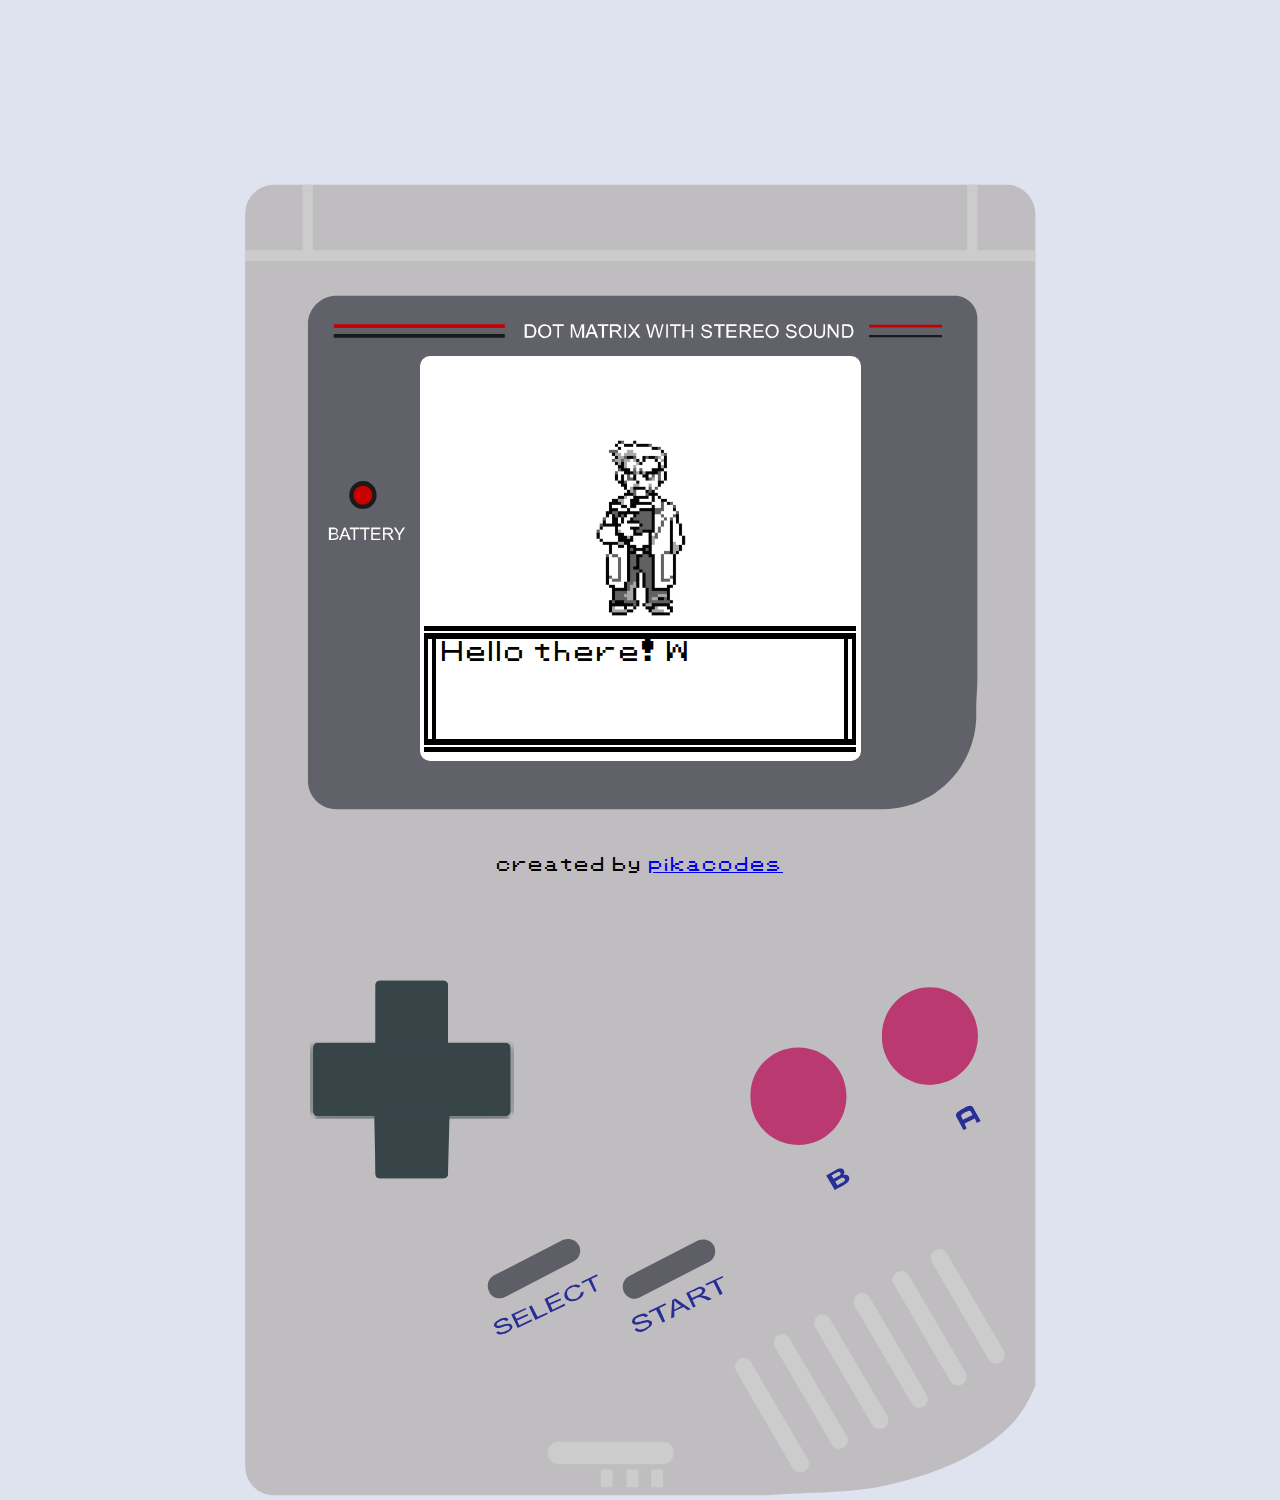
==== commit f0a59f79: "Add files via upload" ====
--- a/index.html
+++ b/index.html
@@ -14,39 +14,87 @@
         <svg version="1.2" xmlns="http://www.w3.org/2000/svg" viewBox="0 0 151 246" class="gameboy">
             <title>Gameboy</title>
             <defs>
-                <image  width="38" height="15" id="img1" href="[data-uri]"/>
+                <image width="38" height="15" id="img1"
+                    href="[data-uri]" />
             </defs>
             <style>
-                .s0 { fill: #bfbdc0 } 
-                .s1 { fill: #616169 } 
-                .s2 { fill: #cccccc } 
-                .s3 { fill: #5e5e66 } 
-                .s4 { fill: #bb3971 } 
-                .s5 { fill: #374549 } 
-                .s6 { fill: #1a1a1a } 
-                .s7 { fill: #c80000 } 
-                .s8 { fill: #bfcf04 } 
-                .s9 { fill: #ffffff } 
-                .s10 { fill: #272f95 } 
+                .s0 {
+                    fill: #bfbdc0
+                }
+
+                .s1 {
+                    fill: #616169
+                }
+
+                .s2 {
+                    fill: #cccccc
+                }
+
+                .s3 {
+                    fill: #5e5e66
+                }
+
+                .s4 {
+                    fill: #bb3971
+                }
+
+                .s5 {
+                    fill: #374549
+                }
+
+                .s6 {
+                    fill: #1a1a1a
+                }
+
+                .s7 {
+                    fill: #c80000
+                }
+
+                .s8 {
+                    fill: #bfcf04
+                }
+
+                .s9 {
+                    fill: #ffffff
+                }
+
+                .s10 {
+                    fill: #272f95
+                }
             </style>
             <g id="layer1">
-                <path id="path46" class="s0" d="m7.4 0.9h136.4c3 0 5.4 2.4 5.4 5.4v218.5c-2 4.8-4.1 7.2-7.3 9.7-5.4 4.3-12.3 6.8-19 8.5-7.7 2-15.9 1.5-23.9 2.2h-91.6c-3.1 0-5.5-2.4-5.5-5.4v-233.5c0-3 2.4-5.4 5.5-5.4z"/>
-                <path id="path48" class="s1" d="m17.7 21.7c-2.4 0.6-4.1 2.7-4.1 5.2v85.1c0 2.9 2.3 5.3 5.3 5.3h101.8c9.7 0 17.5-7.9 17.5-17.6-0.1-2.2 0.2-4.7 0.2-6.8v-67.1c0-2.3-1.9-4.2-4.2-4.2h-114.6c-0.7 0-1.3 0-1.9 0.1z"/>
-                <path id="path1748" class="s2" d="m12.6 0.9v12.2h-10.7v2h147.3v-2h-10.8v-12.2h-1.9v12.2h-122v-12.2zm118.7 198.4q-0.4 0-0.8 0.2c-0.8 0.5-1 1.4-0.6 2.2l10.6 18.2c0.5 0.7 1.5 1 2.2 0.5 0.8-0.4 1-1.4 0.6-2.2l-10.6-18.1c-0.3-0.5-0.8-0.8-1.4-0.8zm-7.1 4.1q-0.4 0-0.8 0.2c-0.8 0.5-1.1 1.5-0.6 2.2l10.6 18.2c0.5 0.7 1.4 1 2.2 0.5 0.8-0.4 1-1.4 0.6-2.2l-10.6-18.1c-0.3-0.5-0.8-0.8-1.4-0.8zm-7.3 4.1q-0.4 0-0.8 0.2c-0.7 0.5-1 1.5-0.6 2.2l10.7 18.2c0.4 0.8 1.4 1 2.2 0.6 0.7-0.5 1-1.5 0.5-2.3l-10.6-18.1c-0.3-0.5-0.8-0.8-1.4-0.8zm-7.3 4q-0.5 0-0.9 0.2c-0.7 0.5-1 1.5-0.5 2.2l10.6 18.2c0.4 0.7 1.4 1 2.2 0.5 0.8-0.4 1-1.4 0.6-2.2l-10.7-18.1c-0.2-0.5-0.8-0.8-1.3-0.8zm-7.5 3.7q-0.5 0-0.9 0.2c-0.7 0.5-1 1.5-0.5 2.2l10.6 18.2c0.4 0.7 1.4 1 2.2 0.5 0.7-0.4 1-1.4 0.5-2.2l-10.6-18.1c-0.3-0.5-0.8-0.8-1.3-0.8zm-7.3 4.4q-0.4 0-0.8 0.2c-0.8 0.5-1 1.4-0.6 2.2l10.6 18.2c0.5 0.7 1.5 1 2.2 0.5 0.8-0.4 1-1.4 0.6-2.2l-10.6-18.1c-0.3-0.5-0.8-0.8-1.4-0.8zm-34.4 15.6q-0.4 0-0.8 0.1-0.4 0.2-0.7 0.5-0.3 0.3-0.5 0.7-0.1 0.4-0.1 0.8 0 0.4 0.1 0.8 0.2 0.4 0.5 0.7 0.3 0.3 0.7 0.4 0.4 0.2 0.8 0.2h19.3q0.4 0 0.8-0.2 0.4-0.1 0.7-0.4 0.3-0.3 0.4-0.7 0.2-0.4 0.2-0.8 0-0.4-0.2-0.8-0.1-0.4-0.4-0.7-0.3-0.3-0.7-0.5-0.4-0.1-0.8-0.1zm7.8 5.2v3.3h2.2v-3.3zm4.8 0v3.3h2.2v-3.3zm4.6 0v3.3h2.2v-3.3z"/>
-                <path id="path1736" class="s3" d="m62.1 197.4q-0.5 0-1 0.2l-12.8 6.6c-1.1 0.6-1.5 1.9-0.9 3.1 0.5 1.1 1.9 1.5 3 0.9l12.7-6.6c1.1-0.5 1.6-1.9 1-3-0.4-0.8-1.2-1.2-2-1.2zm25.2 0.1q-0.6 0-1 0.2l-12.8 6.6c-1.1 0.6-1.5 1.9-1 3 0.6 1.2 1.9 1.6 3 1l12.8-6.6c1.1-0.5 1.5-1.9 1-3-0.4-0.8-1.2-1.2-2-1.2z"/>
-                <path id="button-b" class="s4" d="m105 161.7c-4.9 0-9 4-8.9 9.1-0.1 5 3.9 9.1 8.9 9.1 5 0 9-4.1 9-9.1 0-5-4-9.1-9-9.1z"/>
-                <path id="button-a" class="s4" d="m129.5 150.5c-4.9 0-9 4.1-8.9 9.1-0.1 5 4 9.1 8.9 9.1 5 0 9-4.1 9-9.1 0-5-4-9.1-9-9.1z"/>
-                <path id="buttonback" class="s5" d="m27 149.3c-0.5 0-0.8 0.3-0.8 0.8v10.8h-10.8c-0.4 0-0.8 0.4-0.8 0.8v12c0 0.4 0.4 0.8 0.8 0.8h10.8v10.8c0 0.5 0.3 0.8 0.8 0.8h11.9c0.4 0 0.8-0.3 0.8-0.8v-10.8h10.7c0.5 0 0.9-0.4 0.9-0.8v-12c0-0.4-0.4-0.8-0.9-0.8h-10.7v-10.8c0-0.5-0.4-0.8-0.8-0.8z"/>
-                <path id="inactive-btns" fill-rule="evenodd" class="s5" d="m40.7 160.9h-25.3c-0.4 0-0.8 0.4-0.8 0.8v12c0 0.4 0.4 0.8 0.8 0.8h25.4m-1.1 0h10.7c0.5 0 0.9-0.4 0.9-0.8v-12c0-0.4-0.4-0.8-0.9-0.8h-10.7"/>
-                <path id="button-up" class="s5" d="m39.7 160.9v-10.8c0-0.5-0.4-0.8-0.8-0.8h-11.9c-0.5 0-0.8 0.3-0.8 0.8v10.8"/>
-                <path id="button-down" class="s5" d="m39.8 172c0 2.5-13.9-0.9-13.9-0.1l0.3 13.4c0 0.5 0.3 0.8 0.8 0.8h11.9c0.4 0 0.8-0.3 0.8-0.8l0.3-11.2"/>
-                <use id="bts-filler" href="#img1" x="14" y="160"/>
-                <path id="Shape 1" class="s5" d="m20 161h26v13h-26z"/>
-                <path id="path1786" class="s6" d="m18.4 28.7v0.7h31.9v-0.7zm99.8 0.2v0.4h13.6v-0.4zm-94.3 27.2c-1.5 0-2.6 1.2-2.6 2.6 0 1.5 1.1 2.6 2.5 2.6 1.5 0 2.6-1.1 2.6-2.6 0-1.4-1.1-2.6-2.5-2.6z"/>
-                <path id="path1726" class="s7" d="m18.4 26.9v0.7h31.9v-0.7zm99.8 0.1v0.5h13.6v-0.5zm-94.3 30c-1 0-1.8 0.8-1.8 1.7 0 1 0.8 1.8 1.7 1.8 1 0 1.8-0.8 1.8-1.8 0-0.9-0.8-1.7-1.7-1.7z"/>
-                <path id="path1724" class="s8" d="m39.2 33h73.7c1.3 0 2.4 1.1 2.4 2.4v67.9c0 1.3-1.1 2.4-2.4 2.4h-73.7c-1.4 0-2.4-1.1-2.4-2.4v-67.9c0-1.3 1-2.4 2.4-2.4z"/>
-                <path id="path872" fill-rule="evenodd" class="s9" d="m58.2 27c0.3 0.1 0.6 0.3 0.7 0.7 0.1 0.4 0.1 0.9-0.1 1.3-0.3 0.3-0.8 0.5-1.2 0.5-0.4-0.1-0.8-0.4-1-0.8q-0.1-0.2-0.1-0.5c0-0.4 0.1-0.8 0.4-1 0.2-0.2 0.5-0.3 0.8-0.3q0.3 0 0.5 0.1zm42.4 0c0.3 0.1 0.6 0.3 0.7 0.7 0.1 0.4 0.1 0.9-0.2 1.3-0.2 0.3-0.7 0.5-1.2 0.5-0.4-0.1-0.7-0.4-0.9-0.8q-0.1-0.2-0.1-0.5c0-0.4 0.1-0.8 0.4-1 0.2-0.2 0.5-0.3 0.8-0.3q0.2 0 0.5 0.1zm6.2 0c0.3 0.1 0.5 0.3 0.7 0.7 0.1 0.4 0.1 0.9-0.2 1.3-0.2 0.3-0.7 0.5-1.2 0.5-0.4-0.1-0.8-0.4-0.9-0.8q-0.1-0.2-0.1-0.5c0-0.4 0.1-0.8 0.4-1 0.2-0.2 0.5-0.3 0.8-0.3q0.2 0 0.5 0.1zm-18.4 0c0.3 0.1 0.5 0.3 0.5 0.6 0 0.1-0.1 0-0.1 0l-0.3 0.1c0-0.2-0.1-0.4-0.3-0.5q-0.3-0.1-0.6 0c-0.2 0.1-0.3 0.3-0.3 0.4 0.1 0.2 0.3 0.3 0.4 0.3 0.3 0.1 0.7 0.1 0.9 0.3q0.5 0.2 0.3 0.6c0 0.3-0.2 0.5-0.5 0.6q-0.4 0.2-0.9 0c-0.2-0.1-0.5-0.3-0.6-0.6q0-0.1 0-0.2 0.2 0 0.3 0c0 0.2 0.1 0.4 0.3 0.5 0.3 0.1 0.6 0.1 0.8 0 0.2-0.1 0.4-0.2 0.3-0.4 0-0.2-0.2-0.3-0.4-0.3q-0.4-0.1-0.9-0.3c-0.2-0.1-0.3-0.3-0.3-0.5 0-0.3 0.2-0.6 0.5-0.6q0.2-0.1 0.4-0.1 0.3 0 0.5 0.1zm15.8 0c0.2 0.1 0.4 0.3 0.4 0.6 0.1 0.1 0 0-0.1 0l-0.2 0.1c0-0.2-0.1-0.4-0.3-0.5q-0.3-0.1-0.6 0c-0.2 0.1-0.3 0.3-0.3 0.4 0.1 0.2 0.3 0.3 0.4 0.3 0.3 0.1 0.6 0.1 0.9 0.3 0.2 0.1 0.4 0.3 0.3 0.6 0 0.3-0.2 0.5-0.5 0.6q-0.4 0.2-0.9 0-0.4-0.1-0.6-0.6 0-0.1 0-0.2 0.1 0 0.3 0c0 0.2 0.1 0.4 0.3 0.5 0.2 0.1 0.5 0.1 0.8 0 0.2-0.1 0.3-0.2 0.3-0.4 0-0.2-0.2-0.3-0.4-0.3q-0.4-0.1-0.9-0.3c-0.2-0.1-0.3-0.3-0.3-0.5 0-0.3 0.2-0.6 0.4-0.6q0.3-0.1 0.5-0.1 0.2 0 0.5 0.1zm-49.1-0.1c0.3 0 0.6 0.1 0.7 0.3 0.3 0.3 0.4 0.7 0.4 1.1-0.1 0.4-0.2 0.7-0.5 1-0.3 0.1-0.6 0.1-0.9 0.1h-0.8v-2.5q0.6 0 1.1 0zm6.2 0v0.3h-0.9v2.2h-0.3v-2.2h-0.9v-0.3zm1.8 0l0.6 1.8q0.1 0.2 0.2 0.4 0-0.2 0.1-0.4l0.6-1.8h0.5v2.5h-0.4v-2.1l-0.7 2.1h-0.3l-0.8-2.1v2.1h-0.3v-2.5zm3.6 0l1 2.5h-0.4l-0.3-0.7h-1l-0.3 0.7h-0.4l1-2.5zm2.9 0v0.3h-0.8v2.2h-0.4v-2.2h-0.8v-0.3zm1.6 0c0.2 0 0.5 0.1 0.6 0.3 0.3 0.2 0.2 0.7-0.1 0.9q-0.2 0.2-0.4 0.2c0.2 0.1 0.4 0.4 0.5 0.6l0.4 0.5h-0.4q-0.3-0.5-0.6-0.9c-0.1-0.1-0.3-0.2-0.5-0.2q-0.2 0-0.4 0v1.1h-0.4v-2.5q0.7 0 1.3 0zm1.7 0v2.5h-0.3v-2.5zm0.8 0l0.5 0.7q0.1 0.2 0.2 0.3 0.1-0.2 0.2-0.3l0.5-0.7h0.4l-0.9 1.2 1 1.3h-0.5l-0.6-0.9q-0.1 0-0.1-0.1-0.1 0.1-0.1 0.2l-0.7 0.8h-0.4l1-1.3-0.9-1.2zm3.3 0l0.4 1.7q0 0.2 0.1 0.5 0.1-0.4 0.1-0.5l0.5-1.7h0.4l0.4 1.3q0.1 0.5 0.2 0.9 0-0.3 0.1-0.6l0.4-1.6h0.3l-0.7 2.5h-0.3l-0.5-1.9q-0.1-0.2-0.1-0.3-0.1 0.2-0.1 0.3l-0.5 1.9h-0.4l-0.7-2.5zm3.7 0v2.5h-0.3v-2.5zm2.4 0v0.3h-0.9v2.2h-0.3v-2.2h-0.8v-0.3zm0.7 0v1.1h1.3v-1.1h0.3v2.5h-0.3v-1.2h-1.3v1.2h-0.4v-2.5zm7.5 0v0.3h-0.8v2.2h-0.4v-2.2h-0.8v-0.3zm2.2 0v0.3h-1.5v0.8h1.4v0.3h-1.4v0.8h1.5v0.3h-1.9v-2.5zm1.8 0c0.3 0 0.5 0.1 0.7 0.3 0.2 0.2 0.2 0.7-0.1 0.9q-0.2 0.2-0.5 0.2c0.3 0.1 0.4 0.4 0.6 0.6l0.3 0.5h-0.4q-0.3-0.5-0.6-0.9c-0.1-0.1-0.3-0.2-0.5-0.2q-0.2 0-0.4 0v1.1h-0.3v-2.5q0.6 0 1.2 0zm3.2 0v0.3h-1.5v0.8h1.4v0.3h-1.4v0.8h1.6v0.3h-1.9v-2.5zm9.8 0q0 0.8 0 1.6c0 0.2 0 0.4 0.2 0.5 0.2 0.2 0.5 0.2 0.7 0.1 0.2 0 0.3-0.1 0.4-0.3 0.1-0.2 0-0.5 0.1-0.8v-1.1h0.3q0 0.8 0 1.6c0 0.2-0.1 0.5-0.3 0.7-0.2 0.2-0.6 0.3-0.9 0.3-0.2-0.1-0.5-0.2-0.7-0.4-0.2-0.3-0.1-0.6-0.1-1v-1.2zm2.6 0l1.3 2v-2h0.3v2.5h-0.3l-1.4-1.9v1.9h-0.3v-2.5zm3.4 0c0.2 0 0.5 0.1 0.7 0.3 0.2 0.3 0.3 0.7 0.3 1.1 0 0.4-0.2 0.7-0.5 1-0.2 0.1-0.6 0.1-0.9 0.1h-0.7v-2.5q0.5 0 1.1 0zm-57.3 0.7c-0.1 0.2-0.1 0.4-0.1 0.6 0 0.3 0.1 0.7 0.4 0.8 0.3 0.3 0.9 0.2 1.1-0.1 0.2-0.3 0.3-0.7 0.2-1 0-0.3-0.2-0.5-0.5-0.7q-0.1 0-0.3 0 0 0-0.1 0c-0.3 0-0.5 0.1-0.7 0.4zm42.4 0c-0.1 0.2-0.1 0.4-0.2 0.6 0 0.3 0.2 0.7 0.4 0.8 0.4 0.3 0.9 0.2 1.2-0.1 0.2-0.3 0.2-0.7 0.2-1-0.1-0.3-0.2-0.5-0.5-0.7q-0.1 0-0.3 0-0.1 0-0.1 0c-0.3 0-0.6 0.1-0.7 0.4zm6.2 0c-0.1 0.2-0.2 0.4-0.2 0.6 0 0.3 0.1 0.7 0.4 0.8 0.4 0.3 0.9 0.2 1.2-0.1 0.2-0.3 0.2-0.7 0.2-1-0.1-0.3-0.2-0.5-0.5-0.7q-0.2 0-0.3 0-0.1 0-0.1 0c-0.3 0-0.6 0.1-0.7 0.4zm-39.3 0.1l-0.3 0.7h0.9l-0.3-0.7q-0.1-0.3-0.2-0.5 0 0.2-0.1 0.5zm4.4-0.5h-0.5v0.8q0.5 0 0.9 0c0.2 0 0.4 0 0.4-0.2 0.1-0.2 0.1-0.5-0.2-0.5q-0.1-0.1-0.3-0.1-0.1 0-0.3 0zm24.2 0h-0.5v0.8q0.4 0 0.8 0c0.2 0 0.4 0 0.5-0.2 0.1-0.2 0-0.5-0.2-0.5q-0.2-0.1-0.3-0.1-0.2 0-0.3 0zm-40.3 0h-0.2v1.9q0.4 0 0.7 0c0.2 0 0.5-0.1 0.6-0.3 0.1-0.2 0.1-0.6 0.1-0.9 0-0.3-0.2-0.6-0.5-0.6q-0.2-0.1-0.4-0.1-0.1 0-0.3 0zm59.1 0h-0.2v1.9q0.4 0 0.8 0c0.2 0 0.4-0.1 0.5-0.3 0.1-0.2 0.2-0.6 0.1-0.9 0-0.3-0.2-0.6-0.5-0.6q-0.1-0.1-0.3-0.1-0.2 0-0.4 0zm-95.2 37.6c0.2 0.1 0.4 0.1 0.6 0.3 0.1 0.2 0.1 0.5-0.1 0.7 0 0.1-0.2 0.1-0.2 0.1 0.3 0.1 0.4 0.3 0.5 0.5 0 0.2-0.1 0.6-0.4 0.6-0.3 0.1-0.6 0.1-0.8 0.1h-0.6v-2.3q0.5 0 1 0zm2.1 0l1 2.3h-0.4l-0.3-0.7h-0.9l-0.3 0.7h-0.3l0.9-2.3zm2.6 0v0.3h-0.8v2h-0.3v-2h-0.7v-0.3zm1.9 0v0.3h-0.7v2h-0.3v-2h-0.8v-0.3zm2 0v0.3h-1.4v0.7h1.3v0.3h-1.3v0.8h1.4v0.2h-1.7v-2.3zm1.6 0c0.2 0.1 0.5 0.1 0.6 0.3 0.2 0.2 0.2 0.6-0.1 0.8q-0.2 0.2-0.4 0.2c0.2 0.1 0.4 0.3 0.5 0.5q0.2 0.3 0.3 0.5h-0.4c-0.1-0.3-0.3-0.5-0.5-0.8-0.1-0.1-0.2-0.2-0.4-0.2q-0.2 0-0.4 0v1q-0.1 0-0.3 0v-2.3q0.6 0 1.1 0zm1.3 0l0.4 0.7q0.1 0.2 0.2 0.4 0.2-0.2 0.3-0.4l0.4-0.7h0.4l-0.9 1.4v0.9h-0.3v-0.9l-0.9-1.4zm-9.6 0.7l-0.3 0.7h0.8l-0.2-0.6q-0.1-0.3-0.2-0.5 0 0.2-0.1 0.4zm8-0.4h-0.5q0 0.4 0 0.7 0.4 0.1 0.8 0c0.2 0 0.3 0 0.4-0.2 0.1-0.1 0-0.4-0.2-0.5q-0.1 0-0.2 0-0.2 0-0.3 0zm-10.3 0h-0.2v0.7q0.3 0 0.7 0c0.1 0 0.3-0.1 0.3-0.2 0-0.2 0-0.4-0.2-0.5q-0.1 0-0.3 0-0.2 0-0.3 0zm-0.2 1.8q0.4 0 0.7-0.1c0.2 0 0.3 0 0.4-0.2 0.1-0.2 0-0.4-0.2-0.5-0.2-0.1-0.4 0-0.6 0h-0.3z"/>
-                <path id="path980" fill-rule="evenodd" class="s10" d="m137.7 173.1c0.5 0.9 1.3 2.3 1.3 2.3l-0.7 0.4-0.4-0.9-0.1 0.1-1.8 0.9 0.4 0.9-0.6 0.3c0 0-0.8-1.5-1.3-2.4-0.3-0.6 0.1-0.9 0.7-1.3q0.3-0.2 0.6-0.3c0.5-0.3 0.9-0.5 1.3-0.5 0.2 0 0.5 0.2 0.6 0.5zm-1.3 0.6q-0.2 0-0.3 0.1-0.1 0.1-0.3 0.2c-0.3 0.2-0.5 0.4-0.4 0.6l0.3 0.6 1.8-0.9-0.3-0.6q-0.1-0.2-0.3-0.2-0.2 0-0.5 0.2zm-23.3 10.6c0.3 0.1 0.5 0.4 0.5 0.7q0 0.3-0.2 0.5c0.3-0.1 0.7-0.1 0.9 0.1 0.3 0.3 0.3 0.8 0 1.2-0.3 0.3-0.7 0.5-1 0.7q-0.8 0.4-1.5 0.8-0.8-1.4-1.6-2.7 1-0.6 1.9-1.1c0.2-0.1 0.5-0.2 0.8-0.2q0.1 0 0.2 0zm-0.8 0.7q-0.5 0.3-1.1 0.6 0.2 0.3 0.4 0.6c0.4-0.2 0.7-0.4 1.1-0.6 0.1-0.1 0.3-0.3 0.2-0.5q-0.1-0.1-0.3-0.2-0.1 0-0.3 0.1zm0.8 1c-0.3 0.2-0.7 0.4-1 0.6q-0.1 0-0.2 0.1 0.2 0.4 0.4 0.7 0.6-0.3 1.1-0.6c0.2-0.2 0.4-0.4 0.3-0.6-0.1-0.1-0.3-0.2-0.4-0.2q-0.1 0-0.2 0zm-45.5 18.3l-1.2 0.6 1 2.2-0.4 0.2-1.1-2.2-1.2 0.6-0.1-0.3 2.9-1.4zm23.4 0.3l-1.3 0.6 1.2 2.4-0.5 0.3-1.2-2.4-1.3 0.6-0.2-0.3 3.2-1.5zm-27.3 1.3q0.2 0.1 0.4 0.1c0.1 0.1 0.3 0.1 0.3 0.2q-0.2 0.2-0.4 0.3c-0.2-0.2-0.6-0.2-0.9-0.2-0.3 0.1-0.7 0.3-1 0.6-0.2 0.2-0.2 0.5-0.2 0.8 0.1 0.4 0.3 0.8 0.7 0.9 0.3 0.1 0.7 0 1.1-0.1 0.3-0.2 0.7-0.5 0.7-0.9q0.1-0.1 0-0.2 0.3-0.1 0.6-0.2 0 0.8-0.6 1.2c-0.3 0.3-0.8 0.5-1.3 0.6-0.4 0.1-0.9 0-1.3-0.3-0.4-0.3-0.5-0.9-0.3-1.4 0.2-0.5 0.6-0.8 1-1.1 0.4-0.1 0.7-0.2 1-0.3q0.1 0 0.2 0zm23.5 0.5c0.4 0.1 0.6 0.5 0.4 0.8-0.1 0.4-0.4 0.6-0.8 0.8 0.5-0.1 0.9 0.1 1.3 0.2q0.4 0.2 0.8 0.4l-0.7 0.3c-0.4-0.2-0.9-0.4-1.4-0.6-0.2 0-0.5 0-0.8 0.1q-0.3 0.2-0.7 0.4l0.6 1.2-0.5 0.2-1.3-2.7q0.5-0.3 1-0.5 0.5-0.2 1-0.5c0.2-0.1 0.5-0.2 0.8-0.2q0.2 0 0.3 0.1zm-1.3 0.6q-0.2 0.1-0.3 0.1l-0.9 0.4 0.5 0.9q0.7-0.3 1.3-0.6c0.3-0.2 0.6-0.4 0.6-0.7 0-0.2-0.2-0.4-0.4-0.4-0.3 0-0.6 0.2-0.8 0.3zm-25.4 0.6l-2.2 1.1 0.3 0.7 2.1-0.9 0.1 0.3-2 0.9 0.4 0.9 2.2-1.1 0.2 0.3-2.8 1.3-1.1-2.5 2.6-1.3zm24.5 2.9l-0.6 0.2-0.8-0.6-1.7 0.8v1.1l-0.6 0.2 0.2-3.4 0.6-0.3zm-3.1-0.9v1l1.3-0.7-0.8-0.5q-0.3-0.3-0.5-0.5 0 0.3 0 0.7zm-1.5 0.1l-1.3 0.6 1.1 2.5-0.5 0.2-1.2-2.4-1.3 0.6-0.1-0.3 3.1-1.5zm-24 2.2l1.8-0.8 0.1 0.3-2.3 1.1-1.2-2.5 0.5-0.2zm-2.1-1.4l-2.2 1.1 0.4 0.7 2-0.9 0.2 0.3-2.1 0.9 0.4 0.9 2.3-1.1 0.1 0.3-2.7 1.3-1.2-2.5 2.7-1.2zm22.5 1c0.1 0.1 0.3 0.2 0.1 0.3q-0.2 0.1-0.4 0.2c-0.2-0.2-0.5-0.3-0.7-0.2q-0.6 0.1-1 0.4c-0.2 0.2-0.4 0.4-0.2 0.6 0.1 0.2 0.3 0.2 0.5 0.1 0.6-0.1 1.1-0.3 1.7-0.4 0.3 0 0.7 0.1 0.9 0.3 0.1 0.4 0 0.8-0.3 1q-0.6 0.6-1.5 0.9c-0.4 0.1-0.9 0.1-1.2-0.2q-0.2-0.1-0.2-0.2 0.2-0.2 0.4-0.3c0.2 0.2 0.4 0.3 0.7 0.3 0.5 0 0.9-0.2 1.3-0.5 0.2-0.1 0.4-0.4 0.3-0.6-0.1-0.2-0.4-0.3-0.6-0.2-0.6 0.1-1.1 0.3-1.8 0.4-0.3 0-0.6-0.1-0.7-0.3-0.2-0.3 0-0.7 0.2-1q0.4-0.3 0.9-0.5 0.3-0.1 0.5-0.2 0.3-0.1 0.5-0.1 0.3 0 0.6 0.2zm-25.8 1q-0.2 0.1-0.4 0.2c-0.2-0.2-0.5-0.2-0.7-0.2q-0.5 0.2-0.9 0.5c-0.1 0.1-0.3 0.3-0.2 0.5 0.1 0.1 0.3 0.1 0.4 0.1 0.6-0.1 1.1-0.4 1.7-0.4 0.3 0 0.6 0 0.7 0.3 0.2 0.2 0.1 0.6-0.1 0.8-0.4 0.4-0.9 0.7-1.4 0.8-0.4 0.1-0.8 0.2-1.2 0q-0.1-0.1-0.2-0.3 0.2-0.1 0.4-0.2c0.2 0.2 0.4 0.2 0.6 0.2 0.4 0 0.8-0.2 1.2-0.4 0.2-0.1 0.4-0.3 0.3-0.6 0-0.2-0.2-0.2-0.4-0.2-0.4 0-0.8 0.2-1.2 0.3-0.3 0.1-0.7 0.2-1 0-0.2-0.1-0.4-0.3-0.3-0.6 0.1-0.3 0.4-0.6 0.7-0.7 0.4-0.3 0.9-0.5 1.4-0.5 0.2 0 0.5 0.1 0.6 0.4z"/>
+                <path id="path46" class="s0"
+                    d="m7.4 0.9h136.4c3 0 5.4 2.4 5.4 5.4v218.5c-2 4.8-4.1 7.2-7.3 9.7-5.4 4.3-12.3 6.8-19 8.5-7.7 2-15.9 1.5-23.9 2.2h-91.6c-3.1 0-5.5-2.4-5.5-5.4v-233.5c0-3 2.4-5.4 5.5-5.4z" />
+                <path id="path48" class="s1"
+                    d="m17.7 21.7c-2.4 0.6-4.1 2.7-4.1 5.2v85.1c0 2.9 2.3 5.3 5.3 5.3h101.8c9.7 0 17.5-7.9 17.5-17.6-0.1-2.2 0.2-4.7 0.2-6.8v-67.1c0-2.3-1.9-4.2-4.2-4.2h-114.6c-0.7 0-1.3 0-1.9 0.1z" />
+                <path id="path1748" class="s2"
+                    d="m12.6 0.9v12.2h-10.7v2h147.3v-2h-10.8v-12.2h-1.9v12.2h-122v-12.2zm118.7 198.4q-0.4 0-0.8 0.2c-0.8 0.5-1 1.4-0.6 2.2l10.6 18.2c0.5 0.7 1.5 1 2.2 0.5 0.8-0.4 1-1.4 0.6-2.2l-10.6-18.1c-0.3-0.5-0.8-0.8-1.4-0.8zm-7.1 4.1q-0.4 0-0.8 0.2c-0.8 0.5-1.1 1.5-0.6 2.2l10.6 18.2c0.5 0.7 1.4 1 2.2 0.5 0.8-0.4 1-1.4 0.6-2.2l-10.6-18.1c-0.3-0.5-0.8-0.8-1.4-0.8zm-7.3 4.1q-0.4 0-0.8 0.2c-0.7 0.5-1 1.5-0.6 2.2l10.7 18.2c0.4 0.8 1.4 1 2.2 0.6 0.7-0.5 1-1.5 0.5-2.3l-10.6-18.1c-0.3-0.5-0.8-0.8-1.4-0.8zm-7.3 4q-0.5 0-0.9 0.2c-0.7 0.5-1 1.5-0.5 2.2l10.6 18.2c0.4 0.7 1.4 1 2.2 0.5 0.8-0.4 1-1.4 0.6-2.2l-10.7-18.1c-0.2-0.5-0.8-0.8-1.3-0.8zm-7.5 3.7q-0.5 0-0.9 0.2c-0.7 0.5-1 1.5-0.5 2.2l10.6 18.2c0.4 0.7 1.4 1 2.2 0.5 0.7-0.4 1-1.4 0.5-2.2l-10.6-18.1c-0.3-0.5-0.8-0.8-1.3-0.8zm-7.3 4.4q-0.4 0-0.8 0.2c-0.8 0.5-1 1.4-0.6 2.2l10.6 18.2c0.5 0.7 1.5 1 2.2 0.5 0.8-0.4 1-1.4 0.6-2.2l-10.6-18.1c-0.3-0.5-0.8-0.8-1.4-0.8zm-34.4 15.6q-0.4 0-0.8 0.1-0.4 0.2-0.7 0.5-0.3 0.3-0.5 0.7-0.1 0.4-0.1 0.8 0 0.4 0.1 0.8 0.2 0.4 0.5 0.7 0.3 0.3 0.7 0.4 0.4 0.2 0.8 0.2h19.3q0.4 0 0.8-0.2 0.4-0.1 0.7-0.4 0.3-0.3 0.4-0.7 0.2-0.4 0.2-0.8 0-0.4-0.2-0.8-0.1-0.4-0.4-0.7-0.3-0.3-0.7-0.5-0.4-0.1-0.8-0.1zm7.8 5.2v3.3h2.2v-3.3zm4.8 0v3.3h2.2v-3.3zm4.6 0v3.3h2.2v-3.3z" />
+                <path id="path1736" class="s3"
+                    d="m62.1 197.4q-0.5 0-1 0.2l-12.8 6.6c-1.1 0.6-1.5 1.9-0.9 3.1 0.5 1.1 1.9 1.5 3 0.9l12.7-6.6c1.1-0.5 1.6-1.9 1-3-0.4-0.8-1.2-1.2-2-1.2zm25.2 0.1q-0.6 0-1 0.2l-12.8 6.6c-1.1 0.6-1.5 1.9-1 3 0.6 1.2 1.9 1.6 3 1l12.8-6.6c1.1-0.5 1.5-1.9 1-3-0.4-0.8-1.2-1.2-2-1.2z" />
+                <path id="button-b" class="s4"
+                    d="m105 161.7c-4.9 0-9 4-8.9 9.1-0.1 5 3.9 9.1 8.9 9.1 5 0 9-4.1 9-9.1 0-5-4-9.1-9-9.1z" />
+                <path id="button-a" class="s4"
+                    d="m129.5 150.5c-4.9 0-9 4.1-8.9 9.1-0.1 5 4 9.1 8.9 9.1 5 0 9-4.1 9-9.1 0-5-4-9.1-9-9.1z" />
+                <path id="buttonback" class="s5"
+                    d="m27 149.3c-0.5 0-0.8 0.3-0.8 0.8v10.8h-10.8c-0.4 0-0.8 0.4-0.8 0.8v12c0 0.4 0.4 0.8 0.8 0.8h10.8v10.8c0 0.5 0.3 0.8 0.8 0.8h11.9c0.4 0 0.8-0.3 0.8-0.8v-10.8h10.7c0.5 0 0.9-0.4 0.9-0.8v-12c0-0.4-0.4-0.8-0.9-0.8h-10.7v-10.8c0-0.5-0.4-0.8-0.8-0.8z" />
+                <path id="inactive-btns" fill-rule="evenodd" class="s5"
+                    d="m40.7 160.9h-25.3c-0.4 0-0.8 0.4-0.8 0.8v12c0 0.4 0.4 0.8 0.8 0.8h25.4m-1.1 0h10.7c0.5 0 0.9-0.4 0.9-0.8v-12c0-0.4-0.4-0.8-0.9-0.8h-10.7" />
+                <path id="button-up" class="s5"
+                    d="m39.7 160.9v-10.8c0-0.5-0.4-0.8-0.8-0.8h-11.9c-0.5 0-0.8 0.3-0.8 0.8v10.8" />
+                <path id="button-down" class="s5"
+                    d="m39.8 172c0 2.5-13.9-0.9-13.9-0.1l0.3 13.4c0 0.5 0.3 0.8 0.8 0.8h11.9c0.4 0 0.8-0.3 0.8-0.8l0.3-11.2" />
+                <use id="bts-filler" href="#img1" x="14" y="160" />
+                <path id="Shape 1" class="s5" d="m20 161h26v13h-26z" />
+                <path id="path1786" class="s6"
+                    d="m18.4 28.7v0.7h31.9v-0.7zm99.8 0.2v0.4h13.6v-0.4zm-94.3 27.2c-1.5 0-2.6 1.2-2.6 2.6 0 1.5 1.1 2.6 2.5 2.6 1.5 0 2.6-1.1 2.6-2.6 0-1.4-1.1-2.6-2.5-2.6z" />
+                <path id="path1726" class="s7"
+                    d="m18.4 26.9v0.7h31.9v-0.7zm99.8 0.1v0.5h13.6v-0.5zm-94.3 30c-1 0-1.8 0.8-1.8 1.7 0 1 0.8 1.8 1.7 1.8 1 0 1.8-0.8 1.8-1.8 0-0.9-0.8-1.7-1.7-1.7z" />
+                <path id="path1724" class="s8"
+                    d="m39.2 33h73.7c1.3 0 2.4 1.1 2.4 2.4v67.9c0 1.3-1.1 2.4-2.4 2.4h-73.7c-1.4 0-2.4-1.1-2.4-2.4v-67.9c0-1.3 1-2.4 2.4-2.4z" />
+                <path id="path872" fill-rule="evenodd" class="s9"
+                    d="m58.2 27c0.3 0.1 0.6 0.3 0.7 0.7 0.1 0.4 0.1 0.9-0.1 1.3-0.3 0.3-0.8 0.5-1.2 0.5-0.4-0.1-0.8-0.4-1-0.8q-0.1-0.2-0.1-0.5c0-0.4 0.1-0.8 0.4-1 0.2-0.2 0.5-0.3 0.8-0.3q0.3 0 0.5 0.1zm42.4 0c0.3 0.1 0.6 0.3 0.7 0.7 0.1 0.4 0.1 0.9-0.2 1.3-0.2 0.3-0.7 0.5-1.2 0.5-0.4-0.1-0.7-0.4-0.9-0.8q-0.1-0.2-0.1-0.5c0-0.4 0.1-0.8 0.4-1 0.2-0.2 0.5-0.3 0.8-0.3q0.2 0 0.5 0.1zm6.2 0c0.3 0.1 0.5 0.3 0.7 0.7 0.1 0.4 0.1 0.9-0.2 1.3-0.2 0.3-0.7 0.5-1.2 0.5-0.4-0.1-0.8-0.4-0.9-0.8q-0.1-0.2-0.1-0.5c0-0.4 0.1-0.8 0.4-1 0.2-0.2 0.5-0.3 0.8-0.3q0.2 0 0.5 0.1zm-18.4 0c0.3 0.1 0.5 0.3 0.5 0.6 0 0.1-0.1 0-0.1 0l-0.3 0.1c0-0.2-0.1-0.4-0.3-0.5q-0.3-0.1-0.6 0c-0.2 0.1-0.3 0.3-0.3 0.4 0.1 0.2 0.3 0.3 0.4 0.3 0.3 0.1 0.7 0.1 0.9 0.3q0.5 0.2 0.3 0.6c0 0.3-0.2 0.5-0.5 0.6q-0.4 0.2-0.9 0c-0.2-0.1-0.5-0.3-0.6-0.6q0-0.1 0-0.2 0.2 0 0.3 0c0 0.2 0.1 0.4 0.3 0.5 0.3 0.1 0.6 0.1 0.8 0 0.2-0.1 0.4-0.2 0.3-0.4 0-0.2-0.2-0.3-0.4-0.3q-0.4-0.1-0.9-0.3c-0.2-0.1-0.3-0.3-0.3-0.5 0-0.3 0.2-0.6 0.5-0.6q0.2-0.1 0.4-0.1 0.3 0 0.5 0.1zm15.8 0c0.2 0.1 0.4 0.3 0.4 0.6 0.1 0.1 0 0-0.1 0l-0.2 0.1c0-0.2-0.1-0.4-0.3-0.5q-0.3-0.1-0.6 0c-0.2 0.1-0.3 0.3-0.3 0.4 0.1 0.2 0.3 0.3 0.4 0.3 0.3 0.1 0.6 0.1 0.9 0.3 0.2 0.1 0.4 0.3 0.3 0.6 0 0.3-0.2 0.5-0.5 0.6q-0.4 0.2-0.9 0-0.4-0.1-0.6-0.6 0-0.1 0-0.2 0.1 0 0.3 0c0 0.2 0.1 0.4 0.3 0.5 0.2 0.1 0.5 0.1 0.8 0 0.2-0.1 0.3-0.2 0.3-0.4 0-0.2-0.2-0.3-0.4-0.3q-0.4-0.1-0.9-0.3c-0.2-0.1-0.3-0.3-0.3-0.5 0-0.3 0.2-0.6 0.4-0.6q0.3-0.1 0.5-0.1 0.2 0 0.5 0.1zm-49.1-0.1c0.3 0 0.6 0.1 0.7 0.3 0.3 0.3 0.4 0.7 0.4 1.1-0.1 0.4-0.2 0.7-0.5 1-0.3 0.1-0.6 0.1-0.9 0.1h-0.8v-2.5q0.6 0 1.1 0zm6.2 0v0.3h-0.9v2.2h-0.3v-2.2h-0.9v-0.3zm1.8 0l0.6 1.8q0.1 0.2 0.2 0.4 0-0.2 0.1-0.4l0.6-1.8h0.5v2.5h-0.4v-2.1l-0.7 2.1h-0.3l-0.8-2.1v2.1h-0.3v-2.5zm3.6 0l1 2.5h-0.4l-0.3-0.7h-1l-0.3 0.7h-0.4l1-2.5zm2.9 0v0.3h-0.8v2.2h-0.4v-2.2h-0.8v-0.3zm1.6 0c0.2 0 0.5 0.1 0.6 0.3 0.3 0.2 0.2 0.7-0.1 0.9q-0.2 0.2-0.4 0.2c0.2 0.1 0.4 0.4 0.5 0.6l0.4 0.5h-0.4q-0.3-0.5-0.6-0.9c-0.1-0.1-0.3-0.2-0.5-0.2q-0.2 0-0.4 0v1.1h-0.4v-2.5q0.7 0 1.3 0zm1.7 0v2.5h-0.3v-2.5zm0.8 0l0.5 0.7q0.1 0.2 0.2 0.3 0.1-0.2 0.2-0.3l0.5-0.7h0.4l-0.9 1.2 1 1.3h-0.5l-0.6-0.9q-0.1 0-0.1-0.1-0.1 0.1-0.1 0.2l-0.7 0.8h-0.4l1-1.3-0.9-1.2zm3.3 0l0.4 1.7q0 0.2 0.1 0.5 0.1-0.4 0.1-0.5l0.5-1.7h0.4l0.4 1.3q0.1 0.5 0.2 0.9 0-0.3 0.1-0.6l0.4-1.6h0.3l-0.7 2.5h-0.3l-0.5-1.9q-0.1-0.2-0.1-0.3-0.1 0.2-0.1 0.3l-0.5 1.9h-0.4l-0.7-2.5zm3.7 0v2.5h-0.3v-2.5zm2.4 0v0.3h-0.9v2.2h-0.3v-2.2h-0.8v-0.3zm0.7 0v1.1h1.3v-1.1h0.3v2.5h-0.3v-1.2h-1.3v1.2h-0.4v-2.5zm7.5 0v0.3h-0.8v2.2h-0.4v-2.2h-0.8v-0.3zm2.2 0v0.3h-1.5v0.8h1.4v0.3h-1.4v0.8h1.5v0.3h-1.9v-2.5zm1.8 0c0.3 0 0.5 0.1 0.7 0.3 0.2 0.2 0.2 0.7-0.1 0.9q-0.2 0.2-0.5 0.2c0.3 0.1 0.4 0.4 0.6 0.6l0.3 0.5h-0.4q-0.3-0.5-0.6-0.9c-0.1-0.1-0.3-0.2-0.5-0.2q-0.2 0-0.4 0v1.1h-0.3v-2.5q0.6 0 1.2 0zm3.2 0v0.3h-1.5v0.8h1.4v0.3h-1.4v0.8h1.6v0.3h-1.9v-2.5zm9.8 0q0 0.8 0 1.6c0 0.2 0 0.4 0.2 0.5 0.2 0.2 0.5 0.2 0.7 0.1 0.2 0 0.3-0.1 0.4-0.3 0.1-0.2 0-0.5 0.1-0.8v-1.1h0.3q0 0.8 0 1.6c0 0.2-0.1 0.5-0.3 0.7-0.2 0.2-0.6 0.3-0.9 0.3-0.2-0.1-0.5-0.2-0.7-0.4-0.2-0.3-0.1-0.6-0.1-1v-1.2zm2.6 0l1.3 2v-2h0.3v2.5h-0.3l-1.4-1.9v1.9h-0.3v-2.5zm3.4 0c0.2 0 0.5 0.1 0.7 0.3 0.2 0.3 0.3 0.7 0.3 1.1 0 0.4-0.2 0.7-0.5 1-0.2 0.1-0.6 0.1-0.9 0.1h-0.7v-2.5q0.5 0 1.1 0zm-57.3 0.7c-0.1 0.2-0.1 0.4-0.1 0.6 0 0.3 0.1 0.7 0.4 0.8 0.3 0.3 0.9 0.2 1.1-0.1 0.2-0.3 0.3-0.7 0.2-1 0-0.3-0.2-0.5-0.5-0.7q-0.1 0-0.3 0 0 0-0.1 0c-0.3 0-0.5 0.1-0.7 0.4zm42.4 0c-0.1 0.2-0.1 0.4-0.2 0.6 0 0.3 0.2 0.7 0.4 0.8 0.4 0.3 0.9 0.2 1.2-0.1 0.2-0.3 0.2-0.7 0.2-1-0.1-0.3-0.2-0.5-0.5-0.7q-0.1 0-0.3 0-0.1 0-0.1 0c-0.3 0-0.6 0.1-0.7 0.4zm6.2 0c-0.1 0.2-0.2 0.4-0.2 0.6 0 0.3 0.1 0.7 0.4 0.8 0.4 0.3 0.9 0.2 1.2-0.1 0.2-0.3 0.2-0.7 0.2-1-0.1-0.3-0.2-0.5-0.5-0.7q-0.2 0-0.3 0-0.1 0-0.1 0c-0.3 0-0.6 0.1-0.7 0.4zm-39.3 0.1l-0.3 0.7h0.9l-0.3-0.7q-0.1-0.3-0.2-0.5 0 0.2-0.1 0.5zm4.4-0.5h-0.5v0.8q0.5 0 0.9 0c0.2 0 0.4 0 0.4-0.2 0.1-0.2 0.1-0.5-0.2-0.5q-0.1-0.1-0.3-0.1-0.1 0-0.3 0zm24.2 0h-0.5v0.8q0.4 0 0.8 0c0.2 0 0.4 0 0.5-0.2 0.1-0.2 0-0.5-0.2-0.5q-0.2-0.1-0.3-0.1-0.2 0-0.3 0zm-40.3 0h-0.2v1.9q0.4 0 0.7 0c0.2 0 0.5-0.1 0.6-0.3 0.1-0.2 0.1-0.6 0.1-0.9 0-0.3-0.2-0.6-0.5-0.6q-0.2-0.1-0.4-0.1-0.1 0-0.3 0zm59.1 0h-0.2v1.9q0.4 0 0.8 0c0.2 0 0.4-0.1 0.5-0.3 0.1-0.2 0.2-0.6 0.1-0.9 0-0.3-0.2-0.6-0.5-0.6q-0.1-0.1-0.3-0.1-0.2 0-0.4 0zm-95.2 37.6c0.2 0.1 0.4 0.1 0.6 0.3 0.1 0.2 0.1 0.5-0.1 0.7 0 0.1-0.2 0.1-0.2 0.1 0.3 0.1 0.4 0.3 0.5 0.5 0 0.2-0.1 0.6-0.4 0.6-0.3 0.1-0.6 0.1-0.8 0.1h-0.6v-2.3q0.5 0 1 0zm2.1 0l1 2.3h-0.4l-0.3-0.7h-0.9l-0.3 0.7h-0.3l0.9-2.3zm2.6 0v0.3h-0.8v2h-0.3v-2h-0.7v-0.3zm1.9 0v0.3h-0.7v2h-0.3v-2h-0.8v-0.3zm2 0v0.3h-1.4v0.7h1.3v0.3h-1.3v0.8h1.4v0.2h-1.7v-2.3zm1.6 0c0.2 0.1 0.5 0.1 0.6 0.3 0.2 0.2 0.2 0.6-0.1 0.8q-0.2 0.2-0.4 0.2c0.2 0.1 0.4 0.3 0.5 0.5q0.2 0.3 0.3 0.5h-0.4c-0.1-0.3-0.3-0.5-0.5-0.8-0.1-0.1-0.2-0.2-0.4-0.2q-0.2 0-0.4 0v1q-0.1 0-0.3 0v-2.3q0.6 0 1.1 0zm1.3 0l0.4 0.7q0.1 0.2 0.2 0.4 0.2-0.2 0.3-0.4l0.4-0.7h0.4l-0.9 1.4v0.9h-0.3v-0.9l-0.9-1.4zm-9.6 0.7l-0.3 0.7h0.8l-0.2-0.6q-0.1-0.3-0.2-0.5 0 0.2-0.1 0.4zm8-0.4h-0.5q0 0.4 0 0.7 0.4 0.1 0.8 0c0.2 0 0.3 0 0.4-0.2 0.1-0.1 0-0.4-0.2-0.5q-0.1 0-0.2 0-0.2 0-0.3 0zm-10.3 0h-0.2v0.7q0.3 0 0.7 0c0.1 0 0.3-0.1 0.3-0.2 0-0.2 0-0.4-0.2-0.5q-0.1 0-0.3 0-0.2 0-0.3 0zm-0.2 1.8q0.4 0 0.7-0.1c0.2 0 0.3 0 0.4-0.2 0.1-0.2 0-0.4-0.2-0.5-0.2-0.1-0.4 0-0.6 0h-0.3z" />
+                <path id="path980" fill-rule="evenodd" class="s10"
+                    d="m137.7 173.1c0.5 0.9 1.3 2.3 1.3 2.3l-0.7 0.4-0.4-0.9-0.1 0.1-1.8 0.9 0.4 0.9-0.6 0.3c0 0-0.8-1.5-1.3-2.4-0.3-0.6 0.1-0.9 0.7-1.3q0.3-0.2 0.6-0.3c0.5-0.3 0.9-0.5 1.3-0.5 0.2 0 0.5 0.2 0.6 0.5zm-1.3 0.6q-0.2 0-0.3 0.1-0.1 0.1-0.3 0.2c-0.3 0.2-0.5 0.4-0.4 0.6l0.3 0.6 1.8-0.9-0.3-0.6q-0.1-0.2-0.3-0.2-0.2 0-0.5 0.2zm-23.3 10.6c0.3 0.1 0.5 0.4 0.5 0.7q0 0.3-0.2 0.5c0.3-0.1 0.7-0.1 0.9 0.1 0.3 0.3 0.3 0.8 0 1.2-0.3 0.3-0.7 0.5-1 0.7q-0.8 0.4-1.5 0.8-0.8-1.4-1.6-2.7 1-0.6 1.9-1.1c0.2-0.1 0.5-0.2 0.8-0.2q0.1 0 0.2 0zm-0.8 0.7q-0.5 0.3-1.1 0.6 0.2 0.3 0.4 0.6c0.4-0.2 0.7-0.4 1.1-0.6 0.1-0.1 0.3-0.3 0.2-0.5q-0.1-0.1-0.3-0.2-0.1 0-0.3 0.1zm0.8 1c-0.3 0.2-0.7 0.4-1 0.6q-0.1 0-0.2 0.1 0.2 0.4 0.4 0.7 0.6-0.3 1.1-0.6c0.2-0.2 0.4-0.4 0.3-0.6-0.1-0.1-0.3-0.2-0.4-0.2q-0.1 0-0.2 0zm-45.5 18.3l-1.2 0.6 1 2.2-0.4 0.2-1.1-2.2-1.2 0.6-0.1-0.3 2.9-1.4zm23.4 0.3l-1.3 0.6 1.2 2.4-0.5 0.3-1.2-2.4-1.3 0.6-0.2-0.3 3.2-1.5zm-27.3 1.3q0.2 0.1 0.4 0.1c0.1 0.1 0.3 0.1 0.3 0.2q-0.2 0.2-0.4 0.3c-0.2-0.2-0.6-0.2-0.9-0.2-0.3 0.1-0.7 0.3-1 0.6-0.2 0.2-0.2 0.5-0.2 0.8 0.1 0.4 0.3 0.8 0.7 0.9 0.3 0.1 0.7 0 1.1-0.1 0.3-0.2 0.7-0.5 0.7-0.9q0.1-0.1 0-0.2 0.3-0.1 0.6-0.2 0 0.8-0.6 1.2c-0.3 0.3-0.8 0.5-1.3 0.6-0.4 0.1-0.9 0-1.3-0.3-0.4-0.3-0.5-0.9-0.3-1.4 0.2-0.5 0.6-0.8 1-1.1 0.4-0.1 0.7-0.2 1-0.3q0.1 0 0.2 0zm23.5 0.5c0.4 0.1 0.6 0.5 0.4 0.8-0.1 0.4-0.4 0.6-0.8 0.8 0.5-0.1 0.9 0.1 1.3 0.2q0.4 0.2 0.8 0.4l-0.7 0.3c-0.4-0.2-0.9-0.4-1.4-0.6-0.2 0-0.5 0-0.8 0.1q-0.3 0.2-0.7 0.4l0.6 1.2-0.5 0.2-1.3-2.7q0.5-0.3 1-0.5 0.5-0.2 1-0.5c0.2-0.1 0.5-0.2 0.8-0.2q0.2 0 0.3 0.1zm-1.3 0.6q-0.2 0.1-0.3 0.1l-0.9 0.4 0.5 0.9q0.7-0.3 1.3-0.6c0.3-0.2 0.6-0.4 0.6-0.7 0-0.2-0.2-0.4-0.4-0.4-0.3 0-0.6 0.2-0.8 0.3zm-25.4 0.6l-2.2 1.1 0.3 0.7 2.1-0.9 0.1 0.3-2 0.9 0.4 0.9 2.2-1.1 0.2 0.3-2.8 1.3-1.1-2.5 2.6-1.3zm24.5 2.9l-0.6 0.2-0.8-0.6-1.7 0.8v1.1l-0.6 0.2 0.2-3.4 0.6-0.3zm-3.1-0.9v1l1.3-0.7-0.8-0.5q-0.3-0.3-0.5-0.5 0 0.3 0 0.7zm-1.5 0.1l-1.3 0.6 1.1 2.5-0.5 0.2-1.2-2.4-1.3 0.6-0.1-0.3 3.1-1.5zm-24 2.2l1.8-0.8 0.1 0.3-2.3 1.1-1.2-2.5 0.5-0.2zm-2.1-1.4l-2.2 1.1 0.4 0.7 2-0.9 0.2 0.3-2.1 0.9 0.4 0.9 2.3-1.1 0.1 0.3-2.7 1.3-1.2-2.5 2.7-1.2zm22.5 1c0.1 0.1 0.3 0.2 0.1 0.3q-0.2 0.1-0.4 0.2c-0.2-0.2-0.5-0.3-0.7-0.2q-0.6 0.1-1 0.4c-0.2 0.2-0.4 0.4-0.2 0.6 0.1 0.2 0.3 0.2 0.5 0.1 0.6-0.1 1.1-0.3 1.7-0.4 0.3 0 0.7 0.1 0.9 0.3 0.1 0.4 0 0.8-0.3 1q-0.6 0.6-1.5 0.9c-0.4 0.1-0.9 0.1-1.2-0.2q-0.2-0.1-0.2-0.2 0.2-0.2 0.4-0.3c0.2 0.2 0.4 0.3 0.7 0.3 0.5 0 0.9-0.2 1.3-0.5 0.2-0.1 0.4-0.4 0.3-0.6-0.1-0.2-0.4-0.3-0.6-0.2-0.6 0.1-1.1 0.3-1.8 0.4-0.3 0-0.6-0.1-0.7-0.3-0.2-0.3 0-0.7 0.2-1q0.4-0.3 0.9-0.5 0.3-0.1 0.5-0.2 0.3-0.1 0.5-0.1 0.3 0 0.6 0.2zm-25.8 1q-0.2 0.1-0.4 0.2c-0.2-0.2-0.5-0.2-0.7-0.2q-0.5 0.2-0.9 0.5c-0.1 0.1-0.3 0.3-0.2 0.5 0.1 0.1 0.3 0.1 0.4 0.1 0.6-0.1 1.1-0.4 1.7-0.4 0.3 0 0.6 0 0.7 0.3 0.2 0.2 0.1 0.6-0.1 0.8-0.4 0.4-0.9 0.7-1.4 0.8-0.4 0.1-0.8 0.2-1.2 0q-0.1-0.1-0.2-0.3 0.2-0.1 0.4-0.2c0.2 0.2 0.4 0.2 0.6 0.2 0.4 0 0.8-0.2 1.2-0.4 0.2-0.1 0.4-0.3 0.3-0.6 0-0.2-0.2-0.2-0.4-0.2-0.4 0-0.8 0.2-1.2 0.3-0.3 0.1-0.7 0.2-1 0-0.2-0.1-0.4-0.3-0.3-0.6 0.1-0.3 0.4-0.6 0.7-0.7 0.4-0.3 0.9-0.5 1.4-0.5 0.2 0 0.5 0.1 0.6 0.4z" />
             </g>
         </svg>
         <div id="quiz-container" class="quiz-body">
@@ -62,16 +110,20 @@
             <p id="question-counter" class="fade-out"></p>
             <div id="pokemon-result" class="quiz-result" style="display: none;">
                 <div class="text-box">
-                <p id="final-message">Your ideal Pokémon is... </p>
-            </div>
-            <div class="pokemon-display">
-                <p id="pokemon-name"></p>
-                <img id="pokemon-image" src="" alt="" />
-            </div>
+                    <p id="final-message">Your ideal Pokémon is... </p>
+                </div>
+                <div class="pokemon-display">
+                    <p id="pokemon-name"></p>
+                    <img id="pokemon-image" src="" alt="" />
+                </div>
             </div>
         </div>
-
-        <script type="module" src="script.js"></script>
+        <div id="credits-container" class="share">
+            <p>created by <a href="https://instagram.com/pikacodes" target="_blank">pikacodes</a></p>
+            <button id="share-button" class="share-btn" style="display: none;">tweet your results</button>
+        </div>
+    </div>
+    <script type="module" src="script.js"></script>
 </body>
 
 </html>--- a/style.css
+++ b/style.css
@@ -196,6 +196,31 @@
     animation: fadeIn 5s;
 }
 
+/* Credits and Share */
+
+#credits-container {
+    position: absolute;
+    display: flex;
+    flex-direction: column;
+    bottom: 0;
+    left: 0;
+    right: 0;
+    margin-left: auto;
+    margin-right: auto;
+    padding: 1vmin;
+    text-align: center;
+}
+
+#share-button {
+    border: none;
+    text-decoration: underline;
+    font-family: 'Pokemon Classic';
+    background: none;
+    color: #272f95;
+    cursor: pointer;
+    width: 100%;
+}
+
 /* small screen adjustments */
 
 @media only screen and (max-width: 600px) {
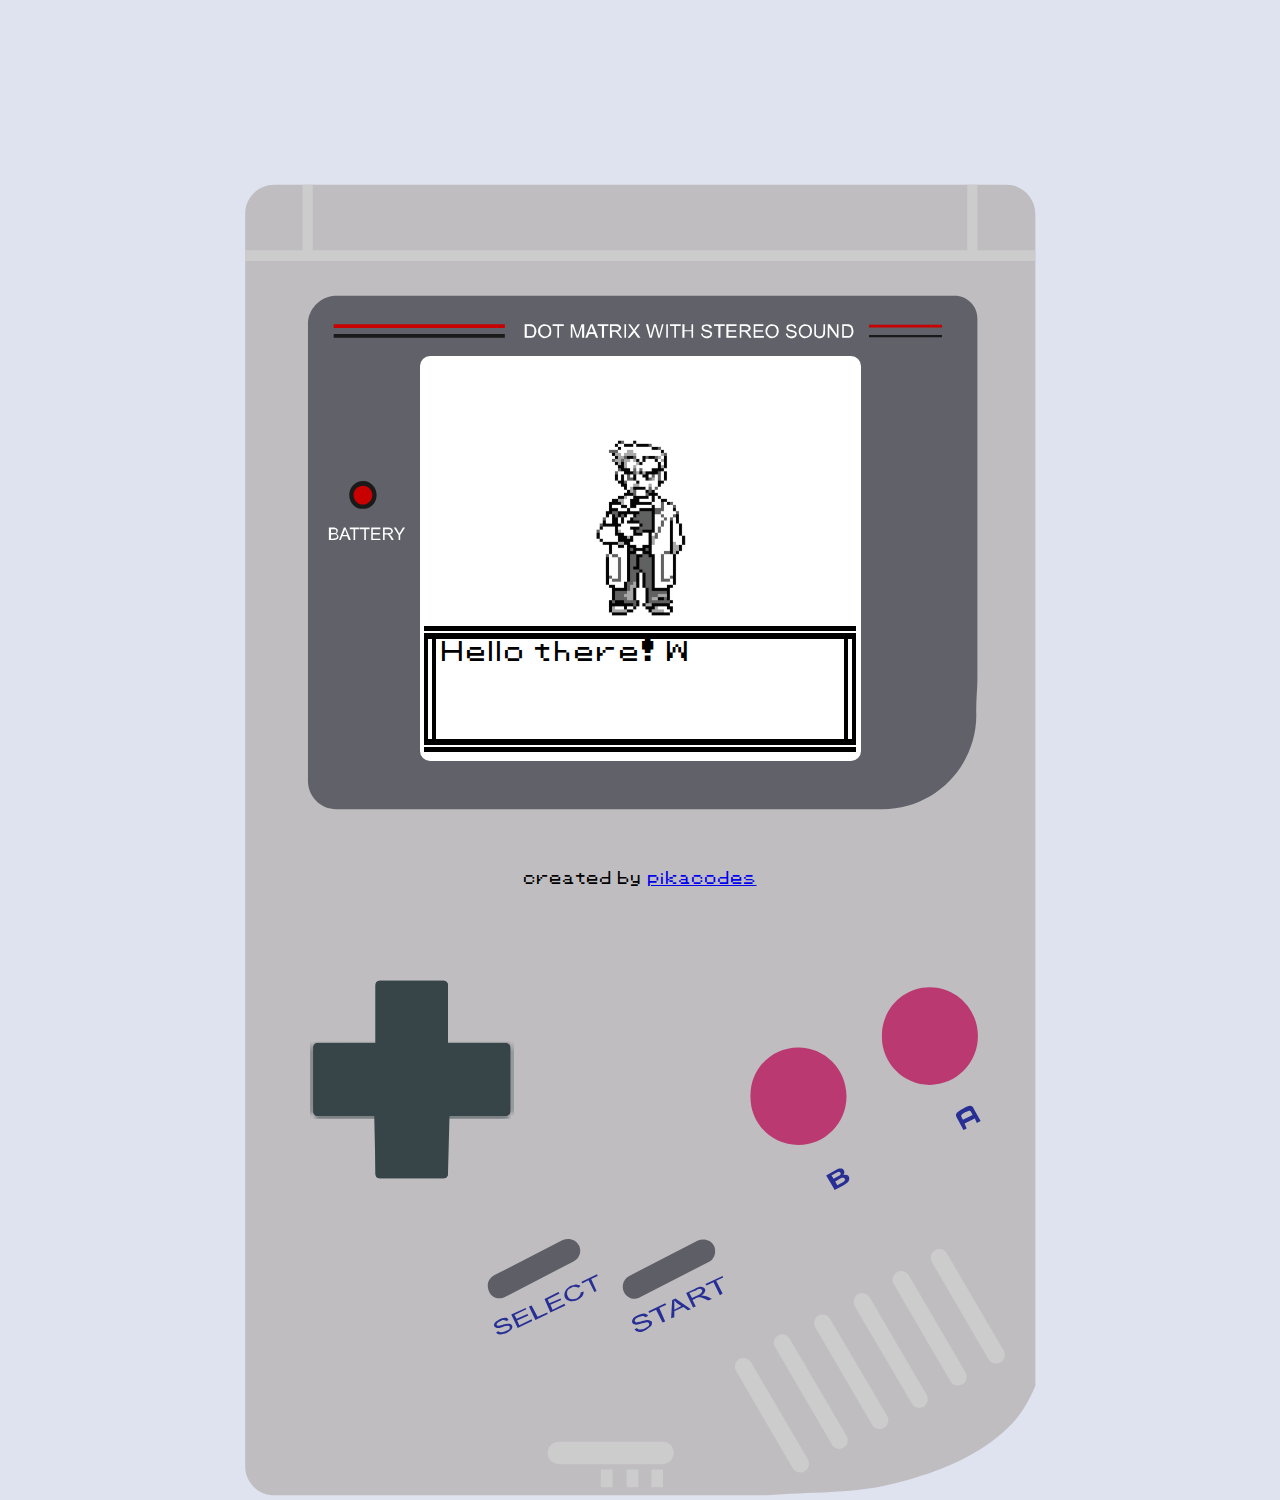
==== commit f61ee0e3: "Update index.html" ====
--- a/index.html
+++ b/index.html
@@ -5,7 +5,15 @@
     <meta charset="UTF-8">
     <meta http-equiv="X-UA-Compatible" content="IE=edge">
     <meta name="viewport" content="width=device-width, initial-scale=1.0">
-    <title>Main Pokémon Quiz</title>
+    <meta name="description" content="Perfect Pokémon Match Quiz - Find out which Gen 1 Pokémon best suits your personality!">
+    <meta property="og:title" content="Perfect Pokémon Match Quiz!" />
+    <meta property="og:description" content="Find out which of the 151 Gen 1 Pokémon best suits your personality!" />
+    <meta property="og:type" content="website" />
+    <meta property="og:url" content="https://www.yourwebsite.com/pokemon-quiz" />
+    <meta property="og:image" content="./assets/pokemon-thumb.jpg" />
+    <meta property="twitter:image" content="./assets/pokemon-thumb.jpg" />
+    <meta property="twitter:title" content="Take the Pokémon Match Personality Quiz">
+    <title>Pokémon Match Quiz</title>
     <link rel="stylesheet" href="style.css">
 </head>
 
@@ -126,4 +134,4 @@
     <script type="module" src="script.js"></script>
 </body>
 
-</html>+</html>
--- a/style.css
+++ b/style.css
@@ -207,8 +207,8 @@
     right: 0;
     margin-left: auto;
     margin-right: auto;
-    padding: 1vmin;
     text-align: center;
+    font-size: 1.5vmin;
 }
 
 #share-button {
@@ -292,4 +292,4 @@
 .custom-option:active {
     text-decoration: underline;
 }
-}+}
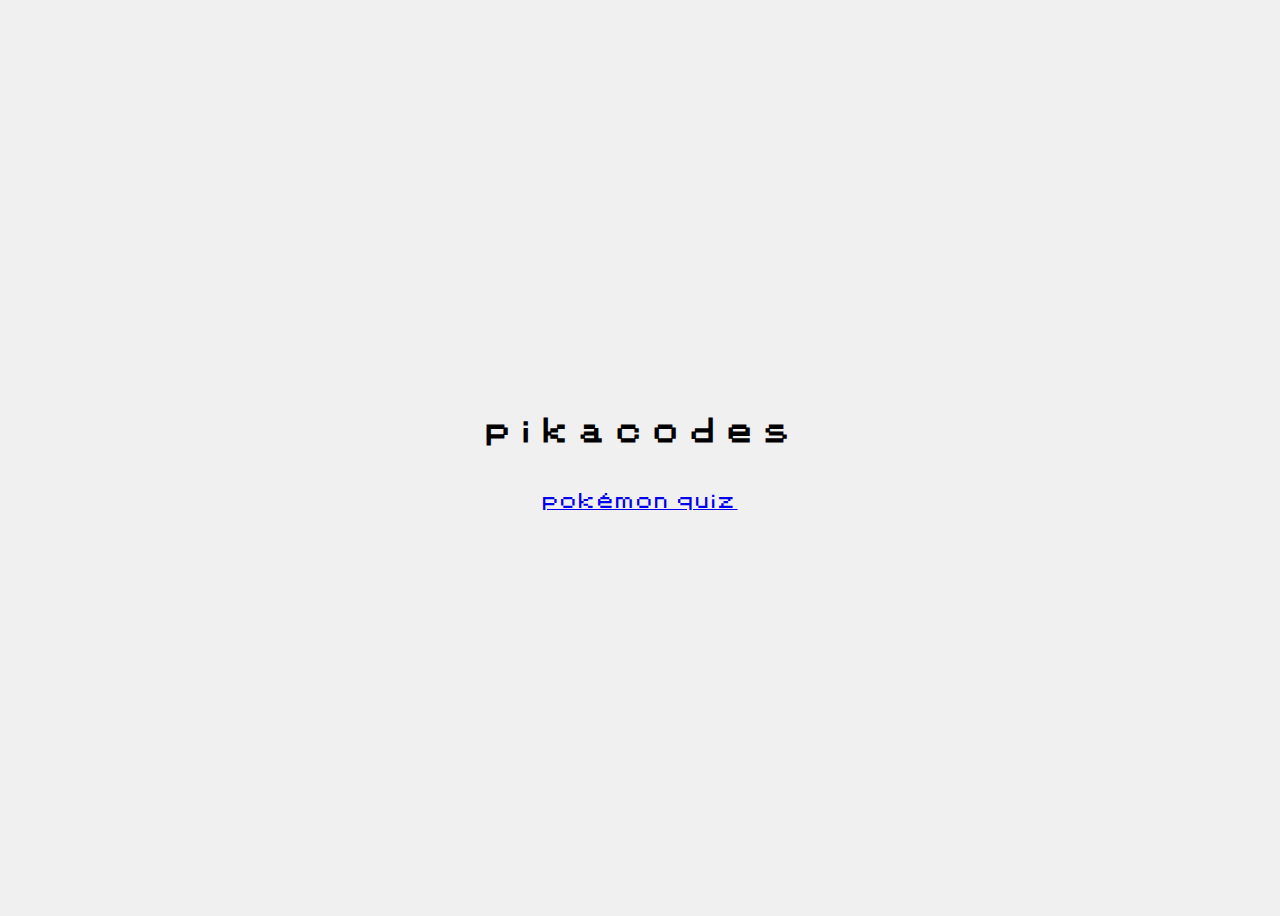
==== commit c4f82692: "Add files via upload" ====
--- a/index.html
+++ b/index.html
@@ -1,137 +1,18 @@
 <!DOCTYPE html>
 <html lang="en">
-
 <head>
     <meta charset="UTF-8">
     <meta http-equiv="X-UA-Compatible" content="IE=edge">
     <meta name="viewport" content="width=device-width, initial-scale=1.0">
-    <meta name="description" content="Perfect Pokémon Match Quiz - Find out which Gen 1 Pokémon best suits your personality!">
-    <meta property="og:title" content="Perfect Pokémon Match Quiz!" />
-    <meta property="og:description" content="Find out which of the 151 Gen 1 Pokémon best suits your personality!" />
-    <meta property="og:type" content="website" />
-    <meta property="og:url" content="https://www.yourwebsite.com/pokemon-quiz" />
-    <meta property="og:image" content="./assets/pokemon-thumb.jpg" />
-    <meta property="twitter:image" content="./assets/pokemon-thumb.jpg" />
-    <meta property="twitter:title" content="Take the Pokémon Match Personality Quiz">
-    <title>Pokémon Match Quiz</title>
-    <link rel="stylesheet" href="style.css">
+    <meta property="twitter:card" content="summary_large_image">
+    <meta name="twitter:creator" content="@pikacodes" />
+    <meta property="twitter:image" content="https://i.ibb.co/yFZ8R4m/pokemon-thumb.jpg">
+    <meta property="twitter:title" content="pikacodes website">
+    <title>pikacodes</title>
+    <link rel="stylesheet" href="home.css">
 </head>
-
 <body>
-    <div class="gameboy-container">
-        <svg version="1.2" xmlns="http://www.w3.org/2000/svg" viewBox="0 0 151 246" class="gameboy">
-            <title>Gameboy</title>
-            <defs>
-                <image width="38" height="15" id="img1"
-                    href="[data-uri]" />
-            </defs>
-            <style>
-                .s0 {
-                    fill: #bfbdc0
-                }
-
-                .s1 {
-                    fill: #616169
-                }
-
-                .s2 {
-                    fill: #cccccc
-                }
-
-                .s3 {
-                    fill: #5e5e66
-                }
-
-                .s4 {
-                    fill: #bb3971
-                }
-
-                .s5 {
-                    fill: #374549
-                }
-
-                .s6 {
-                    fill: #1a1a1a
-                }
-
-                .s7 {
-                    fill: #c80000
-                }
-
-                .s8 {
-                    fill: #bfcf04
-                }
-
-                .s9 {
-                    fill: #ffffff
-                }
-
-                .s10 {
-                    fill: #272f95
-                }
-            </style>
-            <g id="layer1">
-                <path id="path46" class="s0"
-                    d="m7.4 0.9h136.4c3 0 5.4 2.4 5.4 5.4v218.5c-2 4.8-4.1 7.2-7.3 9.7-5.4 4.3-12.3 6.8-19 8.5-7.7 2-15.9 1.5-23.9 2.2h-91.6c-3.1 0-5.5-2.4-5.5-5.4v-233.5c0-3 2.4-5.4 5.5-5.4z" />
-                <path id="path48" class="s1"
-                    d="m17.7 21.7c-2.4 0.6-4.1 2.7-4.1 5.2v85.1c0 2.9 2.3 5.3 5.3 5.3h101.8c9.7 0 17.5-7.9 17.5-17.6-0.1-2.2 0.2-4.7 0.2-6.8v-67.1c0-2.3-1.9-4.2-4.2-4.2h-114.6c-0.7 0-1.3 0-1.9 0.1z" />
-                <path id="path1748" class="s2"
-                    d="m12.6 0.9v12.2h-10.7v2h147.3v-2h-10.8v-12.2h-1.9v12.2h-122v-12.2zm118.7 198.4q-0.4 0-0.8 0.2c-0.8 0.5-1 1.4-0.6 2.2l10.6 18.2c0.5 0.7 1.5 1 2.2 0.5 0.8-0.4 1-1.4 0.6-2.2l-10.6-18.1c-0.3-0.5-0.8-0.8-1.4-0.8zm-7.1 4.1q-0.4 0-0.8 0.2c-0.8 0.5-1.1 1.5-0.6 2.2l10.6 18.2c0.5 0.7 1.4 1 2.2 0.5 0.8-0.4 1-1.4 0.6-2.2l-10.6-18.1c-0.3-0.5-0.8-0.8-1.4-0.8zm-7.3 4.1q-0.4 0-0.8 0.2c-0.7 0.5-1 1.5-0.6 2.2l10.7 18.2c0.4 0.8 1.4 1 2.2 0.6 0.7-0.5 1-1.5 0.5-2.3l-10.6-18.1c-0.3-0.5-0.8-0.8-1.4-0.8zm-7.3 4q-0.5 0-0.9 0.2c-0.7 0.5-1 1.5-0.5 2.2l10.6 18.2c0.4 0.7 1.4 1 2.2 0.5 0.8-0.4 1-1.4 0.6-2.2l-10.7-18.1c-0.2-0.5-0.8-0.8-1.3-0.8zm-7.5 3.7q-0.5 0-0.9 0.2c-0.7 0.5-1 1.5-0.5 2.2l10.6 18.2c0.4 0.7 1.4 1 2.2 0.5 0.7-0.4 1-1.4 0.5-2.2l-10.6-18.1c-0.3-0.5-0.8-0.8-1.3-0.8zm-7.3 4.4q-0.4 0-0.8 0.2c-0.8 0.5-1 1.4-0.6 2.2l10.6 18.2c0.5 0.7 1.5 1 2.2 0.5 0.8-0.4 1-1.4 0.6-2.2l-10.6-18.1c-0.3-0.5-0.8-0.8-1.4-0.8zm-34.4 15.6q-0.4 0-0.8 0.1-0.4 0.2-0.7 0.5-0.3 0.3-0.5 0.7-0.1 0.4-0.1 0.8 0 0.4 0.1 0.8 0.2 0.4 0.5 0.7 0.3 0.3 0.7 0.4 0.4 0.2 0.8 0.2h19.3q0.4 0 0.8-0.2 0.4-0.1 0.7-0.4 0.3-0.3 0.4-0.7 0.2-0.4 0.2-0.8 0-0.4-0.2-0.8-0.1-0.4-0.4-0.7-0.3-0.3-0.7-0.5-0.4-0.1-0.8-0.1zm7.8 5.2v3.3h2.2v-3.3zm4.8 0v3.3h2.2v-3.3zm4.6 0v3.3h2.2v-3.3z" />
-                <path id="path1736" class="s3"
-                    d="m62.1 197.4q-0.5 0-1 0.2l-12.8 6.6c-1.1 0.6-1.5 1.9-0.9 3.1 0.5 1.1 1.9 1.5 3 0.9l12.7-6.6c1.1-0.5 1.6-1.9 1-3-0.4-0.8-1.2-1.2-2-1.2zm25.2 0.1q-0.6 0-1 0.2l-12.8 6.6c-1.1 0.6-1.5 1.9-1 3 0.6 1.2 1.9 1.6 3 1l12.8-6.6c1.1-0.5 1.5-1.9 1-3-0.4-0.8-1.2-1.2-2-1.2z" />
-                <path id="button-b" class="s4"
-                    d="m105 161.7c-4.9 0-9 4-8.9 9.1-0.1 5 3.9 9.1 8.9 9.1 5 0 9-4.1 9-9.1 0-5-4-9.1-9-9.1z" />
-                <path id="button-a" class="s4"
-                    d="m129.5 150.5c-4.9 0-9 4.1-8.9 9.1-0.1 5 4 9.1 8.9 9.1 5 0 9-4.1 9-9.1 0-5-4-9.1-9-9.1z" />
-                <path id="buttonback" class="s5"
-                    d="m27 149.3c-0.5 0-0.8 0.3-0.8 0.8v10.8h-10.8c-0.4 0-0.8 0.4-0.8 0.8v12c0 0.4 0.4 0.8 0.8 0.8h10.8v10.8c0 0.5 0.3 0.8 0.8 0.8h11.9c0.4 0 0.8-0.3 0.8-0.8v-10.8h10.7c0.5 0 0.9-0.4 0.9-0.8v-12c0-0.4-0.4-0.8-0.9-0.8h-10.7v-10.8c0-0.5-0.4-0.8-0.8-0.8z" />
-                <path id="inactive-btns" fill-rule="evenodd" class="s5"
-                    d="m40.7 160.9h-25.3c-0.4 0-0.8 0.4-0.8 0.8v12c0 0.4 0.4 0.8 0.8 0.8h25.4m-1.1 0h10.7c0.5 0 0.9-0.4 0.9-0.8v-12c0-0.4-0.4-0.8-0.9-0.8h-10.7" />
-                <path id="button-up" class="s5"
-                    d="m39.7 160.9v-10.8c0-0.5-0.4-0.8-0.8-0.8h-11.9c-0.5 0-0.8 0.3-0.8 0.8v10.8" />
-                <path id="button-down" class="s5"
-                    d="m39.8 172c0 2.5-13.9-0.9-13.9-0.1l0.3 13.4c0 0.5 0.3 0.8 0.8 0.8h11.9c0.4 0 0.8-0.3 0.8-0.8l0.3-11.2" />
-                <use id="bts-filler" href="#img1" x="14" y="160" />
-                <path id="Shape 1" class="s5" d="m20 161h26v13h-26z" />
-                <path id="path1786" class="s6"
-                    d="m18.4 28.7v0.7h31.9v-0.7zm99.8 0.2v0.4h13.6v-0.4zm-94.3 27.2c-1.5 0-2.6 1.2-2.6 2.6 0 1.5 1.1 2.6 2.5 2.6 1.5 0 2.6-1.1 2.6-2.6 0-1.4-1.1-2.6-2.5-2.6z" />
-                <path id="path1726" class="s7"
-                    d="m18.4 26.9v0.7h31.9v-0.7zm99.8 0.1v0.5h13.6v-0.5zm-94.3 30c-1 0-1.8 0.8-1.8 1.7 0 1 0.8 1.8 1.7 1.8 1 0 1.8-0.8 1.8-1.8 0-0.9-0.8-1.7-1.7-1.7z" />
-                <path id="path1724" class="s8"
-                    d="m39.2 33h73.7c1.3 0 2.4 1.1 2.4 2.4v67.9c0 1.3-1.1 2.4-2.4 2.4h-73.7c-1.4 0-2.4-1.1-2.4-2.4v-67.9c0-1.3 1-2.4 2.4-2.4z" />
-                <path id="path872" fill-rule="evenodd" class="s9"
-                    d="m58.2 27c0.3 0.1 0.6 0.3 0.7 0.7 0.1 0.4 0.1 0.9-0.1 1.3-0.3 0.3-0.8 0.5-1.2 0.5-0.4-0.1-0.8-0.4-1-0.8q-0.1-0.2-0.1-0.5c0-0.4 0.1-0.8 0.4-1 0.2-0.2 0.5-0.3 0.8-0.3q0.3 0 0.5 0.1zm42.4 0c0.3 0.1 0.6 0.3 0.7 0.7 0.1 0.4 0.1 0.9-0.2 1.3-0.2 0.3-0.7 0.5-1.2 0.5-0.4-0.1-0.7-0.4-0.9-0.8q-0.1-0.2-0.1-0.5c0-0.4 0.1-0.8 0.4-1 0.2-0.2 0.5-0.3 0.8-0.3q0.2 0 0.5 0.1zm6.2 0c0.3 0.1 0.5 0.3 0.7 0.7 0.1 0.4 0.1 0.9-0.2 1.3-0.2 0.3-0.7 0.5-1.2 0.5-0.4-0.1-0.8-0.4-0.9-0.8q-0.1-0.2-0.1-0.5c0-0.4 0.1-0.8 0.4-1 0.2-0.2 0.5-0.3 0.8-0.3q0.2 0 0.5 0.1zm-18.4 0c0.3 0.1 0.5 0.3 0.5 0.6 0 0.1-0.1 0-0.1 0l-0.3 0.1c0-0.2-0.1-0.4-0.3-0.5q-0.3-0.1-0.6 0c-0.2 0.1-0.3 0.3-0.3 0.4 0.1 0.2 0.3 0.3 0.4 0.3 0.3 0.1 0.7 0.1 0.9 0.3q0.5 0.2 0.3 0.6c0 0.3-0.2 0.5-0.5 0.6q-0.4 0.2-0.9 0c-0.2-0.1-0.5-0.3-0.6-0.6q0-0.1 0-0.2 0.2 0 0.3 0c0 0.2 0.1 0.4 0.3 0.5 0.3 0.1 0.6 0.1 0.8 0 0.2-0.1 0.4-0.2 0.3-0.4 0-0.2-0.2-0.3-0.4-0.3q-0.4-0.1-0.9-0.3c-0.2-0.1-0.3-0.3-0.3-0.5 0-0.3 0.2-0.6 0.5-0.6q0.2-0.1 0.4-0.1 0.3 0 0.5 0.1zm15.8 0c0.2 0.1 0.4 0.3 0.4 0.6 0.1 0.1 0 0-0.1 0l-0.2 0.1c0-0.2-0.1-0.4-0.3-0.5q-0.3-0.1-0.6 0c-0.2 0.1-0.3 0.3-0.3 0.4 0.1 0.2 0.3 0.3 0.4 0.3 0.3 0.1 0.6 0.1 0.9 0.3 0.2 0.1 0.4 0.3 0.3 0.6 0 0.3-0.2 0.5-0.5 0.6q-0.4 0.2-0.9 0-0.4-0.1-0.6-0.6 0-0.1 0-0.2 0.1 0 0.3 0c0 0.2 0.1 0.4 0.3 0.5 0.2 0.1 0.5 0.1 0.8 0 0.2-0.1 0.3-0.2 0.3-0.4 0-0.2-0.2-0.3-0.4-0.3q-0.4-0.1-0.9-0.3c-0.2-0.1-0.3-0.3-0.3-0.5 0-0.3 0.2-0.6 0.4-0.6q0.3-0.1 0.5-0.1 0.2 0 0.5 0.1zm-49.1-0.1c0.3 0 0.6 0.1 0.7 0.3 0.3 0.3 0.4 0.7 0.4 1.1-0.1 0.4-0.2 0.7-0.5 1-0.3 0.1-0.6 0.1-0.9 0.1h-0.8v-2.5q0.6 0 1.1 0zm6.2 0v0.3h-0.9v2.2h-0.3v-2.2h-0.9v-0.3zm1.8 0l0.6 1.8q0.1 0.2 0.2 0.4 0-0.2 0.1-0.4l0.6-1.8h0.5v2.5h-0.4v-2.1l-0.7 2.1h-0.3l-0.8-2.1v2.1h-0.3v-2.5zm3.6 0l1 2.5h-0.4l-0.3-0.7h-1l-0.3 0.7h-0.4l1-2.5zm2.9 0v0.3h-0.8v2.2h-0.4v-2.2h-0.8v-0.3zm1.6 0c0.2 0 0.5 0.1 0.6 0.3 0.3 0.2 0.2 0.7-0.1 0.9q-0.2 0.2-0.4 0.2c0.2 0.1 0.4 0.4 0.5 0.6l0.4 0.5h-0.4q-0.3-0.5-0.6-0.9c-0.1-0.1-0.3-0.2-0.5-0.2q-0.2 0-0.4 0v1.1h-0.4v-2.5q0.7 0 1.3 0zm1.7 0v2.5h-0.3v-2.5zm0.8 0l0.5 0.7q0.1 0.2 0.2 0.3 0.1-0.2 0.2-0.3l0.5-0.7h0.4l-0.9 1.2 1 1.3h-0.5l-0.6-0.9q-0.1 0-0.1-0.1-0.1 0.1-0.1 0.2l-0.7 0.8h-0.4l1-1.3-0.9-1.2zm3.3 0l0.4 1.7q0 0.2 0.1 0.5 0.1-0.4 0.1-0.5l0.5-1.7h0.4l0.4 1.3q0.1 0.5 0.2 0.9 0-0.3 0.1-0.6l0.4-1.6h0.3l-0.7 2.5h-0.3l-0.5-1.9q-0.1-0.2-0.1-0.3-0.1 0.2-0.1 0.3l-0.5 1.9h-0.4l-0.7-2.5zm3.7 0v2.5h-0.3v-2.5zm2.4 0v0.3h-0.9v2.2h-0.3v-2.2h-0.8v-0.3zm0.7 0v1.1h1.3v-1.1h0.3v2.5h-0.3v-1.2h-1.3v1.2h-0.4v-2.5zm7.5 0v0.3h-0.8v2.2h-0.4v-2.2h-0.8v-0.3zm2.2 0v0.3h-1.5v0.8h1.4v0.3h-1.4v0.8h1.5v0.3h-1.9v-2.5zm1.8 0c0.3 0 0.5 0.1 0.7 0.3 0.2 0.2 0.2 0.7-0.1 0.9q-0.2 0.2-0.5 0.2c0.3 0.1 0.4 0.4 0.6 0.6l0.3 0.5h-0.4q-0.3-0.5-0.6-0.9c-0.1-0.1-0.3-0.2-0.5-0.2q-0.2 0-0.4 0v1.1h-0.3v-2.5q0.6 0 1.2 0zm3.2 0v0.3h-1.5v0.8h1.4v0.3h-1.4v0.8h1.6v0.3h-1.9v-2.5zm9.8 0q0 0.8 0 1.6c0 0.2 0 0.4 0.2 0.5 0.2 0.2 0.5 0.2 0.7 0.1 0.2 0 0.3-0.1 0.4-0.3 0.1-0.2 0-0.5 0.1-0.8v-1.1h0.3q0 0.8 0 1.6c0 0.2-0.1 0.5-0.3 0.7-0.2 0.2-0.6 0.3-0.9 0.3-0.2-0.1-0.5-0.2-0.7-0.4-0.2-0.3-0.1-0.6-0.1-1v-1.2zm2.6 0l1.3 2v-2h0.3v2.5h-0.3l-1.4-1.9v1.9h-0.3v-2.5zm3.4 0c0.2 0 0.5 0.1 0.7 0.3 0.2 0.3 0.3 0.7 0.3 1.1 0 0.4-0.2 0.7-0.5 1-0.2 0.1-0.6 0.1-0.9 0.1h-0.7v-2.5q0.5 0 1.1 0zm-57.3 0.7c-0.1 0.2-0.1 0.4-0.1 0.6 0 0.3 0.1 0.7 0.4 0.8 0.3 0.3 0.9 0.2 1.1-0.1 0.2-0.3 0.3-0.7 0.2-1 0-0.3-0.2-0.5-0.5-0.7q-0.1 0-0.3 0 0 0-0.1 0c-0.3 0-0.5 0.1-0.7 0.4zm42.4 0c-0.1 0.2-0.1 0.4-0.2 0.6 0 0.3 0.2 0.7 0.4 0.8 0.4 0.3 0.9 0.2 1.2-0.1 0.2-0.3 0.2-0.7 0.2-1-0.1-0.3-0.2-0.5-0.5-0.7q-0.1 0-0.3 0-0.1 0-0.1 0c-0.3 0-0.6 0.1-0.7 0.4zm6.2 0c-0.1 0.2-0.2 0.4-0.2 0.6 0 0.3 0.1 0.7 0.4 0.8 0.4 0.3 0.9 0.2 1.2-0.1 0.2-0.3 0.2-0.7 0.2-1-0.1-0.3-0.2-0.5-0.5-0.7q-0.2 0-0.3 0-0.1 0-0.1 0c-0.3 0-0.6 0.1-0.7 0.4zm-39.3 0.1l-0.3 0.7h0.9l-0.3-0.7q-0.1-0.3-0.2-0.5 0 0.2-0.1 0.5zm4.4-0.5h-0.5v0.8q0.5 0 0.9 0c0.2 0 0.4 0 0.4-0.2 0.1-0.2 0.1-0.5-0.2-0.5q-0.1-0.1-0.3-0.1-0.1 0-0.3 0zm24.2 0h-0.5v0.8q0.4 0 0.8 0c0.2 0 0.4 0 0.5-0.2 0.1-0.2 0-0.5-0.2-0.5q-0.2-0.1-0.3-0.1-0.2 0-0.3 0zm-40.3 0h-0.2v1.9q0.4 0 0.7 0c0.2 0 0.5-0.1 0.6-0.3 0.1-0.2 0.1-0.6 0.1-0.9 0-0.3-0.2-0.6-0.5-0.6q-0.2-0.1-0.4-0.1-0.1 0-0.3 0zm59.1 0h-0.2v1.9q0.4 0 0.8 0c0.2 0 0.4-0.1 0.5-0.3 0.1-0.2 0.2-0.6 0.1-0.9 0-0.3-0.2-0.6-0.5-0.6q-0.1-0.1-0.3-0.1-0.2 0-0.4 0zm-95.2 37.6c0.2 0.1 0.4 0.1 0.6 0.3 0.1 0.2 0.1 0.5-0.1 0.7 0 0.1-0.2 0.1-0.2 0.1 0.3 0.1 0.4 0.3 0.5 0.5 0 0.2-0.1 0.6-0.4 0.6-0.3 0.1-0.6 0.1-0.8 0.1h-0.6v-2.3q0.5 0 1 0zm2.1 0l1 2.3h-0.4l-0.3-0.7h-0.9l-0.3 0.7h-0.3l0.9-2.3zm2.6 0v0.3h-0.8v2h-0.3v-2h-0.7v-0.3zm1.9 0v0.3h-0.7v2h-0.3v-2h-0.8v-0.3zm2 0v0.3h-1.4v0.7h1.3v0.3h-1.3v0.8h1.4v0.2h-1.7v-2.3zm1.6 0c0.2 0.1 0.5 0.1 0.6 0.3 0.2 0.2 0.2 0.6-0.1 0.8q-0.2 0.2-0.4 0.2c0.2 0.1 0.4 0.3 0.5 0.5q0.2 0.3 0.3 0.5h-0.4c-0.1-0.3-0.3-0.5-0.5-0.8-0.1-0.1-0.2-0.2-0.4-0.2q-0.2 0-0.4 0v1q-0.1 0-0.3 0v-2.3q0.6 0 1.1 0zm1.3 0l0.4 0.7q0.1 0.2 0.2 0.4 0.2-0.2 0.3-0.4l0.4-0.7h0.4l-0.9 1.4v0.9h-0.3v-0.9l-0.9-1.4zm-9.6 0.7l-0.3 0.7h0.8l-0.2-0.6q-0.1-0.3-0.2-0.5 0 0.2-0.1 0.4zm8-0.4h-0.5q0 0.4 0 0.7 0.4 0.1 0.8 0c0.2 0 0.3 0 0.4-0.2 0.1-0.1 0-0.4-0.2-0.5q-0.1 0-0.2 0-0.2 0-0.3 0zm-10.3 0h-0.2v0.7q0.3 0 0.7 0c0.1 0 0.3-0.1 0.3-0.2 0-0.2 0-0.4-0.2-0.5q-0.1 0-0.3 0-0.2 0-0.3 0zm-0.2 1.8q0.4 0 0.7-0.1c0.2 0 0.3 0 0.4-0.2 0.1-0.2 0-0.4-0.2-0.5-0.2-0.1-0.4 0-0.6 0h-0.3z" />
-                <path id="path980" fill-rule="evenodd" class="s10"
-                    d="m137.7 173.1c0.5 0.9 1.3 2.3 1.3 2.3l-0.7 0.4-0.4-0.9-0.1 0.1-1.8 0.9 0.4 0.9-0.6 0.3c0 0-0.8-1.5-1.3-2.4-0.3-0.6 0.1-0.9 0.7-1.3q0.3-0.2 0.6-0.3c0.5-0.3 0.9-0.5 1.3-0.5 0.2 0 0.5 0.2 0.6 0.5zm-1.3 0.6q-0.2 0-0.3 0.1-0.1 0.1-0.3 0.2c-0.3 0.2-0.5 0.4-0.4 0.6l0.3 0.6 1.8-0.9-0.3-0.6q-0.1-0.2-0.3-0.2-0.2 0-0.5 0.2zm-23.3 10.6c0.3 0.1 0.5 0.4 0.5 0.7q0 0.3-0.2 0.5c0.3-0.1 0.7-0.1 0.9 0.1 0.3 0.3 0.3 0.8 0 1.2-0.3 0.3-0.7 0.5-1 0.7q-0.8 0.4-1.5 0.8-0.8-1.4-1.6-2.7 1-0.6 1.9-1.1c0.2-0.1 0.5-0.2 0.8-0.2q0.1 0 0.2 0zm-0.8 0.7q-0.5 0.3-1.1 0.6 0.2 0.3 0.4 0.6c0.4-0.2 0.7-0.4 1.1-0.6 0.1-0.1 0.3-0.3 0.2-0.5q-0.1-0.1-0.3-0.2-0.1 0-0.3 0.1zm0.8 1c-0.3 0.2-0.7 0.4-1 0.6q-0.1 0-0.2 0.1 0.2 0.4 0.4 0.7 0.6-0.3 1.1-0.6c0.2-0.2 0.4-0.4 0.3-0.6-0.1-0.1-0.3-0.2-0.4-0.2q-0.1 0-0.2 0zm-45.5 18.3l-1.2 0.6 1 2.2-0.4 0.2-1.1-2.2-1.2 0.6-0.1-0.3 2.9-1.4zm23.4 0.3l-1.3 0.6 1.2 2.4-0.5 0.3-1.2-2.4-1.3 0.6-0.2-0.3 3.2-1.5zm-27.3 1.3q0.2 0.1 0.4 0.1c0.1 0.1 0.3 0.1 0.3 0.2q-0.2 0.2-0.4 0.3c-0.2-0.2-0.6-0.2-0.9-0.2-0.3 0.1-0.7 0.3-1 0.6-0.2 0.2-0.2 0.5-0.2 0.8 0.1 0.4 0.3 0.8 0.7 0.9 0.3 0.1 0.7 0 1.1-0.1 0.3-0.2 0.7-0.5 0.7-0.9q0.1-0.1 0-0.2 0.3-0.1 0.6-0.2 0 0.8-0.6 1.2c-0.3 0.3-0.8 0.5-1.3 0.6-0.4 0.1-0.9 0-1.3-0.3-0.4-0.3-0.5-0.9-0.3-1.4 0.2-0.5 0.6-0.8 1-1.1 0.4-0.1 0.7-0.2 1-0.3q0.1 0 0.2 0zm23.5 0.5c0.4 0.1 0.6 0.5 0.4 0.8-0.1 0.4-0.4 0.6-0.8 0.8 0.5-0.1 0.9 0.1 1.3 0.2q0.4 0.2 0.8 0.4l-0.7 0.3c-0.4-0.2-0.9-0.4-1.4-0.6-0.2 0-0.5 0-0.8 0.1q-0.3 0.2-0.7 0.4l0.6 1.2-0.5 0.2-1.3-2.7q0.5-0.3 1-0.5 0.5-0.2 1-0.5c0.2-0.1 0.5-0.2 0.8-0.2q0.2 0 0.3 0.1zm-1.3 0.6q-0.2 0.1-0.3 0.1l-0.9 0.4 0.5 0.9q0.7-0.3 1.3-0.6c0.3-0.2 0.6-0.4 0.6-0.7 0-0.2-0.2-0.4-0.4-0.4-0.3 0-0.6 0.2-0.8 0.3zm-25.4 0.6l-2.2 1.1 0.3 0.7 2.1-0.9 0.1 0.3-2 0.9 0.4 0.9 2.2-1.1 0.2 0.3-2.8 1.3-1.1-2.5 2.6-1.3zm24.5 2.9l-0.6 0.2-0.8-0.6-1.7 0.8v1.1l-0.6 0.2 0.2-3.4 0.6-0.3zm-3.1-0.9v1l1.3-0.7-0.8-0.5q-0.3-0.3-0.5-0.5 0 0.3 0 0.7zm-1.5 0.1l-1.3 0.6 1.1 2.5-0.5 0.2-1.2-2.4-1.3 0.6-0.1-0.3 3.1-1.5zm-24 2.2l1.8-0.8 0.1 0.3-2.3 1.1-1.2-2.5 0.5-0.2zm-2.1-1.4l-2.2 1.1 0.4 0.7 2-0.9 0.2 0.3-2.1 0.9 0.4 0.9 2.3-1.1 0.1 0.3-2.7 1.3-1.2-2.5 2.7-1.2zm22.5 1c0.1 0.1 0.3 0.2 0.1 0.3q-0.2 0.1-0.4 0.2c-0.2-0.2-0.5-0.3-0.7-0.2q-0.6 0.1-1 0.4c-0.2 0.2-0.4 0.4-0.2 0.6 0.1 0.2 0.3 0.2 0.5 0.1 0.6-0.1 1.1-0.3 1.7-0.4 0.3 0 0.7 0.1 0.9 0.3 0.1 0.4 0 0.8-0.3 1q-0.6 0.6-1.5 0.9c-0.4 0.1-0.9 0.1-1.2-0.2q-0.2-0.1-0.2-0.2 0.2-0.2 0.4-0.3c0.2 0.2 0.4 0.3 0.7 0.3 0.5 0 0.9-0.2 1.3-0.5 0.2-0.1 0.4-0.4 0.3-0.6-0.1-0.2-0.4-0.3-0.6-0.2-0.6 0.1-1.1 0.3-1.8 0.4-0.3 0-0.6-0.1-0.7-0.3-0.2-0.3 0-0.7 0.2-1q0.4-0.3 0.9-0.5 0.3-0.1 0.5-0.2 0.3-0.1 0.5-0.1 0.3 0 0.6 0.2zm-25.8 1q-0.2 0.1-0.4 0.2c-0.2-0.2-0.5-0.2-0.7-0.2q-0.5 0.2-0.9 0.5c-0.1 0.1-0.3 0.3-0.2 0.5 0.1 0.1 0.3 0.1 0.4 0.1 0.6-0.1 1.1-0.4 1.7-0.4 0.3 0 0.6 0 0.7 0.3 0.2 0.2 0.1 0.6-0.1 0.8-0.4 0.4-0.9 0.7-1.4 0.8-0.4 0.1-0.8 0.2-1.2 0q-0.1-0.1-0.2-0.3 0.2-0.1 0.4-0.2c0.2 0.2 0.4 0.2 0.6 0.2 0.4 0 0.8-0.2 1.2-0.4 0.2-0.1 0.4-0.3 0.3-0.6 0-0.2-0.2-0.2-0.4-0.2-0.4 0-0.8 0.2-1.2 0.3-0.3 0.1-0.7 0.2-1 0-0.2-0.1-0.4-0.3-0.3-0.6 0.1-0.3 0.4-0.6 0.7-0.7 0.4-0.3 0.9-0.5 1.4-0.5 0.2 0 0.5 0.1 0.6 0.4z" />
-            </g>
-        </svg>
-        <div id="quiz-container" class="quiz-body">
-            <img src="./assets/oak.png" alt="Professor Oak" class="quiz-image oak fade-in fade-out">
-            <div id="dialogue-container" class="text-box final-message" tabindex="0">
-                <p id="dialogue-text"></p>
-            </div>
-            <form id="quiz-form" class="fade-out" style="display: none;">
-                <div id="questions-container" class="question-text fade-out">
-                    <!-- Questions go here -->
-                </div>
-            </form>
-            <p id="question-counter" class="fade-out"></p>
-            <div id="pokemon-result" class="quiz-result" style="display: none;">
-                <div class="text-box">
-                    <p id="final-message">Your ideal Pokémon is... </p>
-                </div>
-                <div class="pokemon-display">
-                    <p id="pokemon-name"></p>
-                    <img id="pokemon-image" src="" alt="" />
-                </div>
-            </div>
-        </div>
-        <div id="credits-container" class="share">
-            <p>created by <a href="https://instagram.com/pikacodes" target="_blank">pikacodes</a></p>
-            <button id="share-button" class="share-btn" style="display: none;">tweet your results</button>
-        </div>
-    </div>
-    <script type="module" src="script.js"></script>
+    <h1>p i k a c o d e s</h1>
+    <p><a href="/pokemon-quiz/">pokémon quiz</a></p>
 </body>
-
-</html>
+</html>--- a/home.css
+++ b/home.css
@@ -0,0 +1,23 @@
+@font-face {
+    font-family: 'Pokemon Classic';
+    src: url('./assets/Pokemon-Font.ttf');
+}
+
+body {
+    display: flex;
+    flex-direction: column;
+    justify-content: center;
+    align-items: center;
+    height: 100vh;
+    background-color: #f0f0f0;
+    font-family: 'Pokemon Classic';
+    text-align: center;
+}
+
+h1 {
+    font-size: 3vmin;
+}
+
+a {
+    font-size: 2vmin;
+}